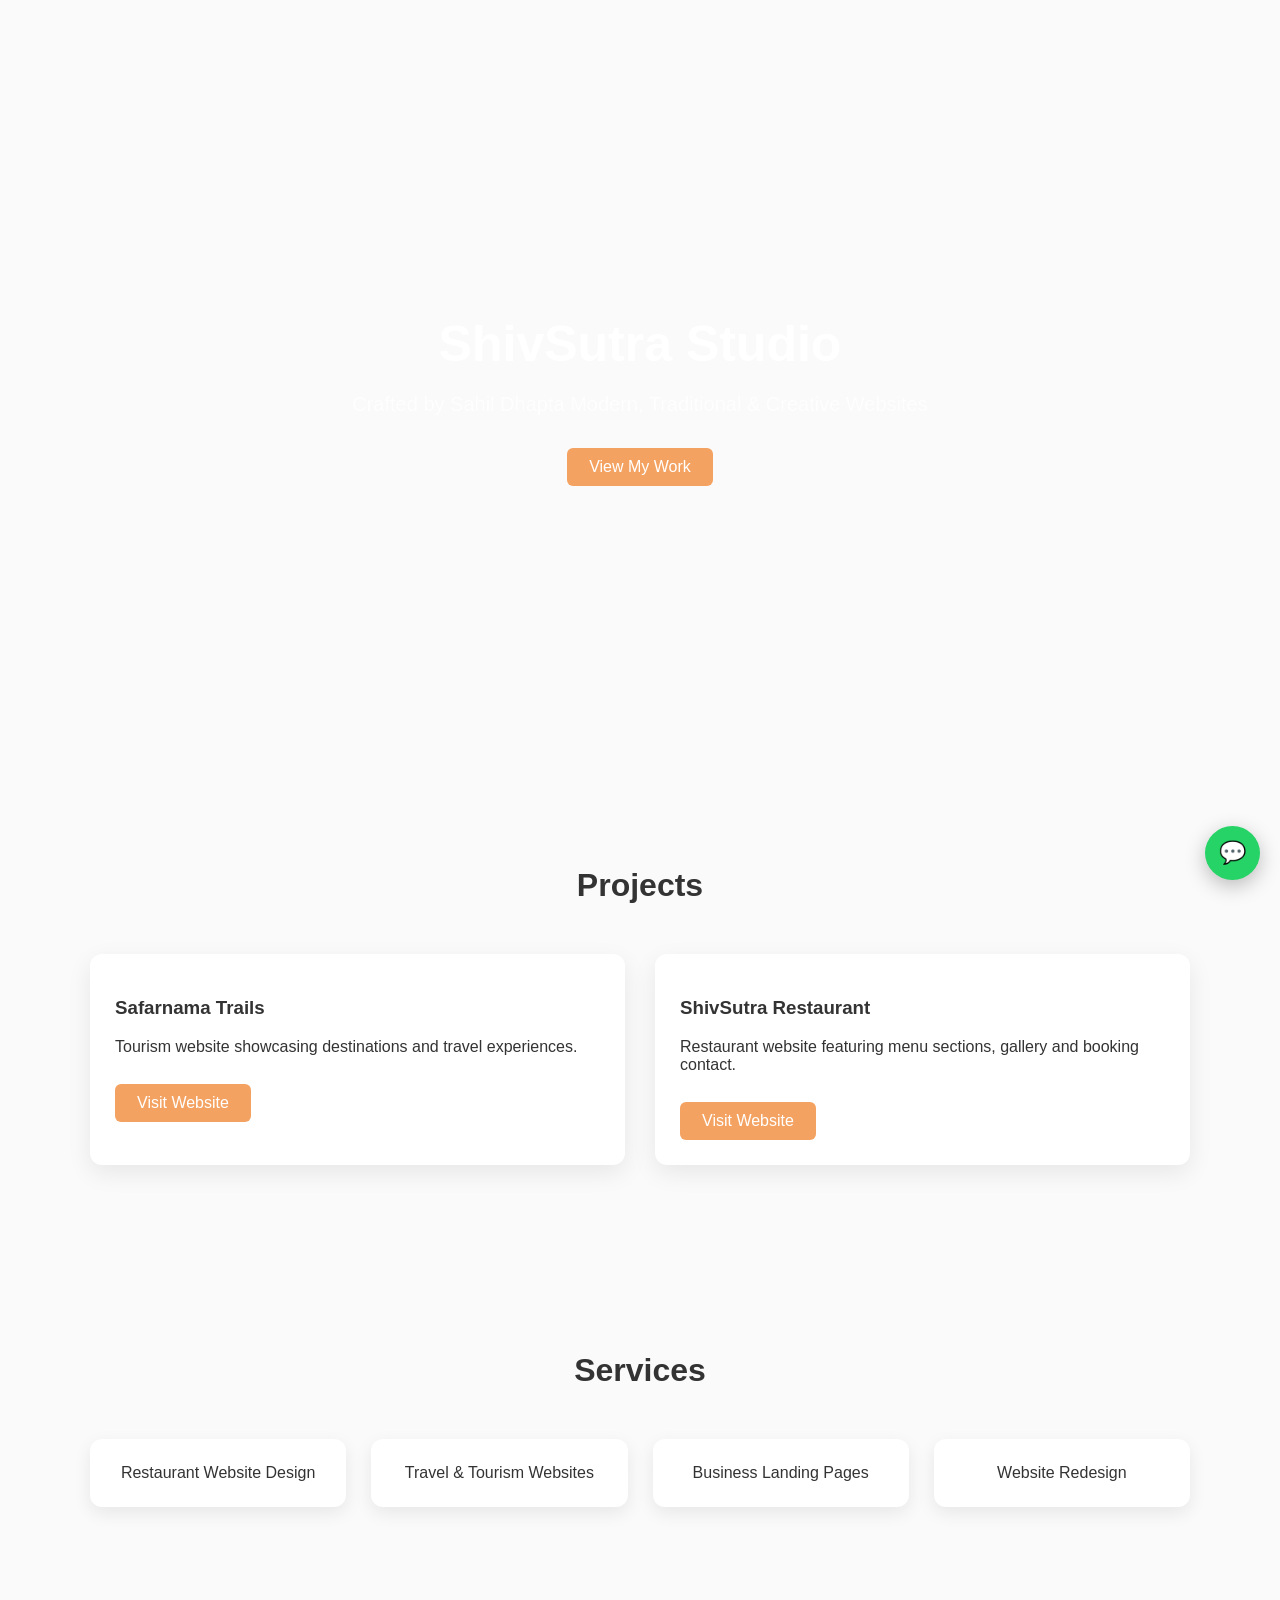
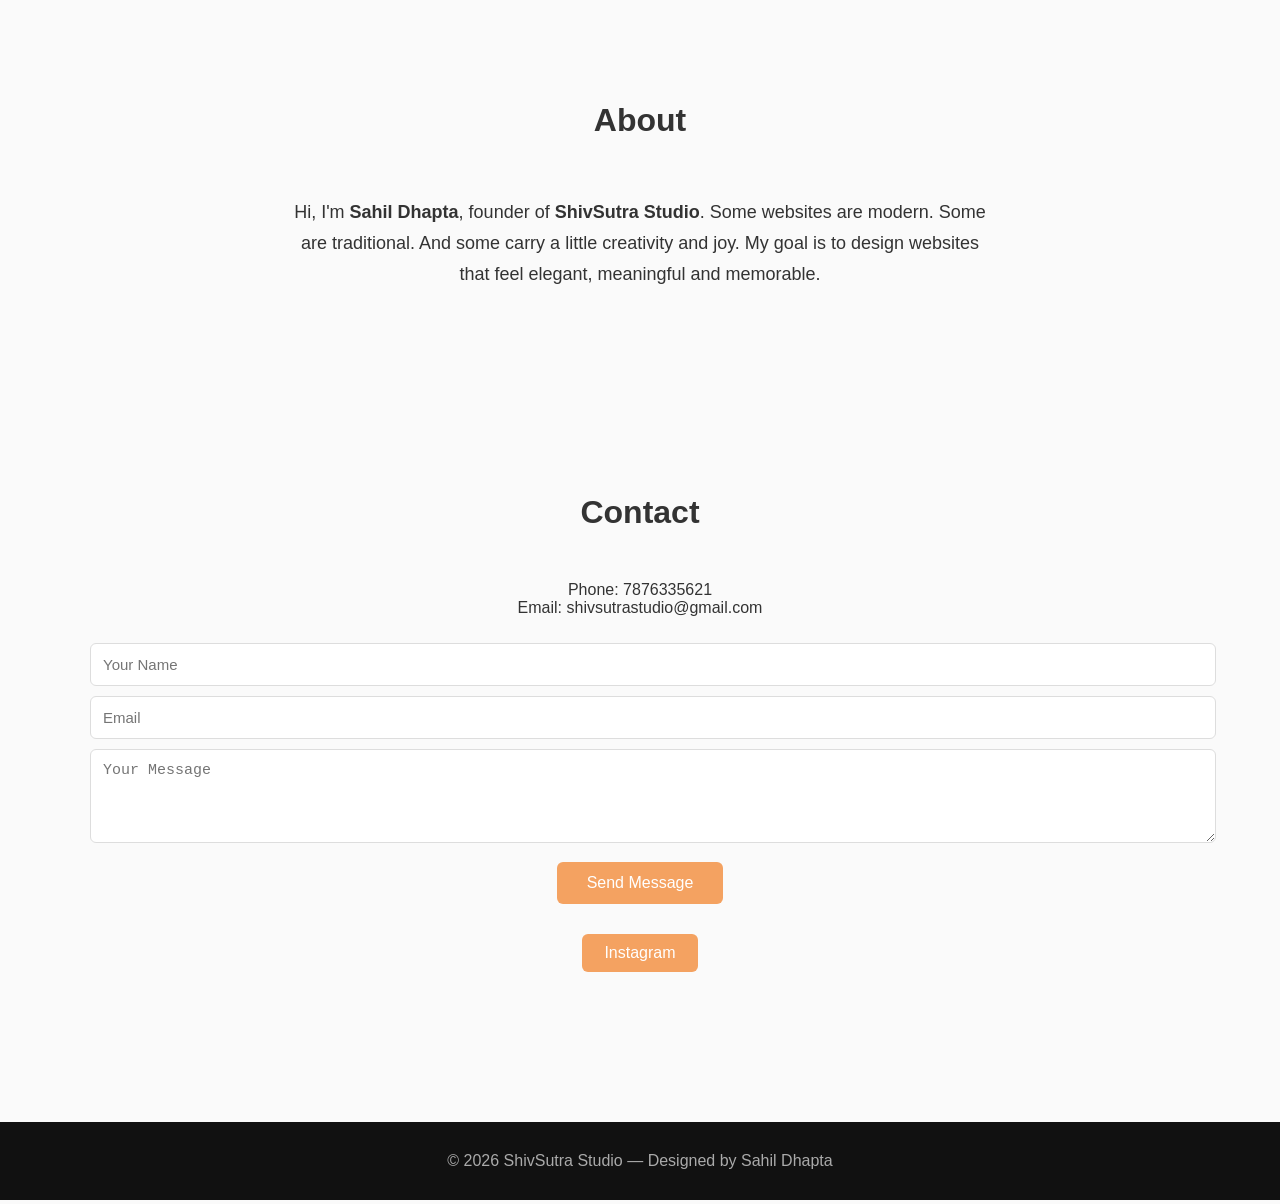
==== index.html @ 2e09a5ca "Add files via upload" ====
<!DOCTYPE html>
<html lang="en">

<head>
<meta charset="UTF-8">
<meta name="viewport" content="width=device-width, initial-scale=1.0">

<title>ShivSutra Studio | Sahil Dhapta</title>

<style>

html{
scroll-behavior:smooth;
}

body{
margin:0;
font-family:'Segoe UI',sans-serif;
background:#fafafa;
color:#333;
}

.hero{
height:80vh;
background:url("https://images.unsplash.com/photo-1492724441997-5dc865305da7?w=1600") center/cover;
display:flex;
align-items:center;
justify-content:center;
text-align:center;
color:white;
padding:20px;
}

.hero h1{
font-size:50px;
margin-bottom:10px;
}

.hero p{
font-size:20px;
opacity:.9;
}

.section{
padding:80px 20px;
max-width:1100px;
margin:auto;
}

h2{
text-align:center;
margin-bottom:50px;
font-size:32px;
}

.projects{
display:grid;
grid-template-columns:repeat(auto-fit,minmax(280px,1fr));
gap:30px;
}

.card{
background:white;
border-radius:12px;
padding:25px;
box-shadow:0 8px 25px rgba(0,0,0,0.08);
transition:transform .3s,box-shadow .3s;
}

.card:hover{
transform:translateY(-6px);
box-shadow:0 14px 35px rgba(0,0,0,0.15);
}

.btn{
display:inline-block;
margin-top:12px;
background:#f4a261;
color:white;
padding:10px 22px;
border-radius:6px;
text-decoration:none;
}

.services{
display:grid;
grid-template-columns:repeat(auto-fit,minmax(220px,1fr));
gap:25px;
text-align:center;
}

.service{
background:white;
padding:25px;
border-radius:12px;
box-shadow:0 6px 18px rgba(0,0,0,0.08);
}

.about{
text-align:center;
max-width:700px;
margin:auto;
font-size:18px;
line-height:1.7;
}

.contact{
text-align:center;
}

input,textarea{
width:100%;
padding:12px;
margin-top:10px;
border:1px solid #ddd;
border-radius:6px;
font-size:15px;
}

button{
margin-top:15px;
background:#f4a261;
color:white;
border:none;
padding:12px 30px;
border-radius:6px;
cursor:pointer;
font-size:16px;
}

footer{
background:#111;
color:#aaa;
text-align:center;
padding:30px;
margin-top:70px;
}

.whatsapp{
position:fixed;
bottom:20px;
right:20px;
background:#25D366;
color:white;
padding:14px;
border-radius:50%;
text-decoration:none;
font-size:22px;
box-shadow:0 6px 20px rgba(0,0,0,0.25);
}

</style>
</head>

<body>

<section class="hero">

<div>

<h1>ShivSutra Studio</h1>

<p>
Crafted by Sahil Dhapta  
Modern, Traditional & Creative Websites
</p>

<a class="btn" href="#projects">View My Work</a>

</div>

</section>


<section class="section" id="projects">

<h2>Projects</h2>

<div class="projects">

<div class="card">

<h3>Safarnama Trails</h3>

<p>Tourism website showcasing destinations and travel experiences.</p>

<a class="btn" href="https://thesafarnamatrails.netlify.app/" target="_blank">
Visit Website
</a>

</div>


<div class="card">

<h3>ShivSutra Restaurant</h3>

<p>Restaurant website featuring menu sections, gallery and booking contact.</p>

<a class="btn" href="https://restraunt3015.vercel.app/index.html" target="_blank">
Visit Website
</a>

</div>

</div>

</section>


<section class="section">

<h2>Services</h2>

<div class="services">

<div class="service">
Restaurant Website Design
</div>

<div class="service">
Travel & Tourism Websites
</div>

<div class="service">
Business Landing Pages
</div>

<div class="service">
Website Redesign
</div>

</div>

</section>


<section class="section about">

<h2>About</h2>

<p>

Hi, I'm <b>Sahil Dhapta</b>, founder of <b>ShivSutra Studio</b>.

Some websites are modern.  
Some are traditional.  
And some carry a little creativity and joy.

My goal is to design websites that feel elegant, meaningful and memorable.

</p>

</section>


<section class="section contact">

<h2>Contact</h2>

<p>

Phone: 7876335621  
<br>
Email: shivsutrastudio@gmail.com

</p>

<form action="thankyou.html">

<input type="text" placeholder="Your Name" required>

<input type="email" placeholder="Email" required>

<textarea rows="4" placeholder="Your Message"></textarea>

<button type="submit">Send Message</button>

</form>

<br>

<a class="btn" href="https://www.instagram.com/shivsutrastudio" target="_blank">
Instagram
</a>

</section>


<a class="whatsapp" href="https://wa.me/917876335621">💬</a>


<footer>

© 2026 ShivSutra Studio — Designed by Sahil Dhapta

</footer>

</body>
</html>
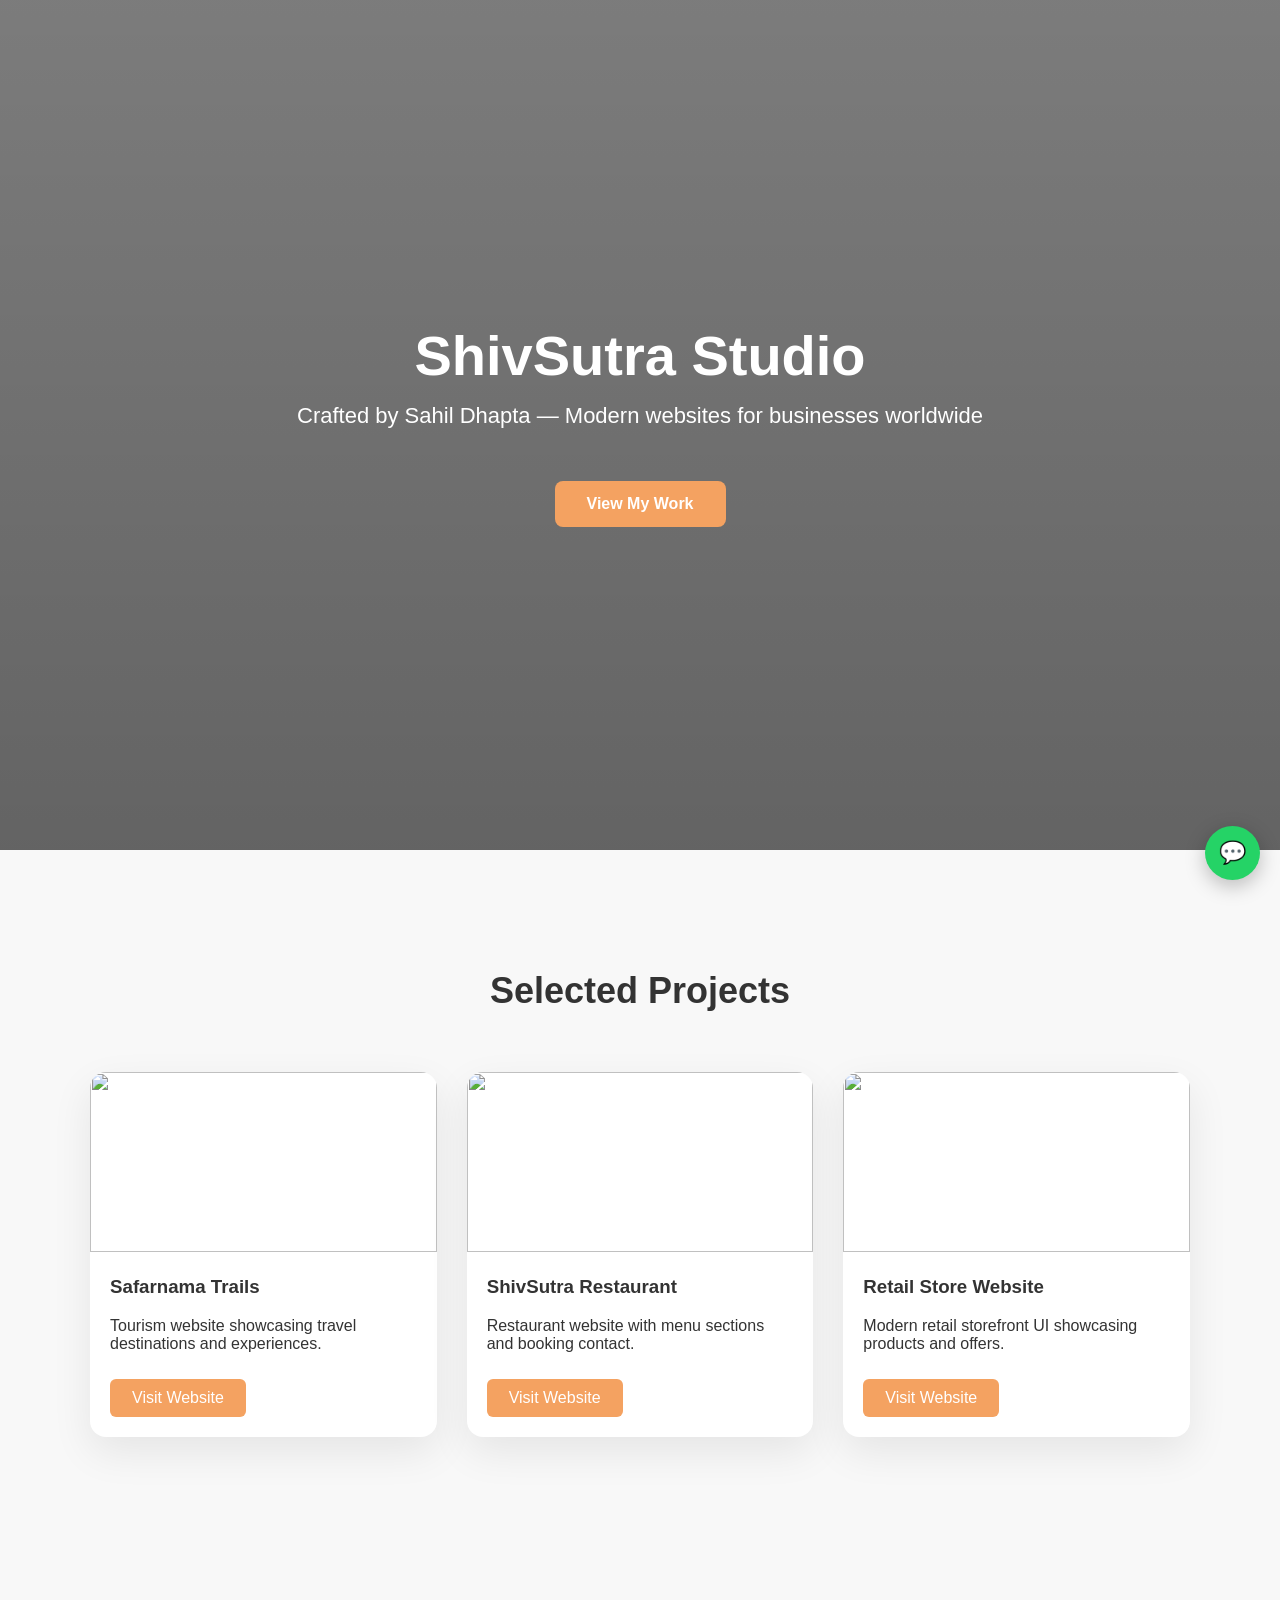
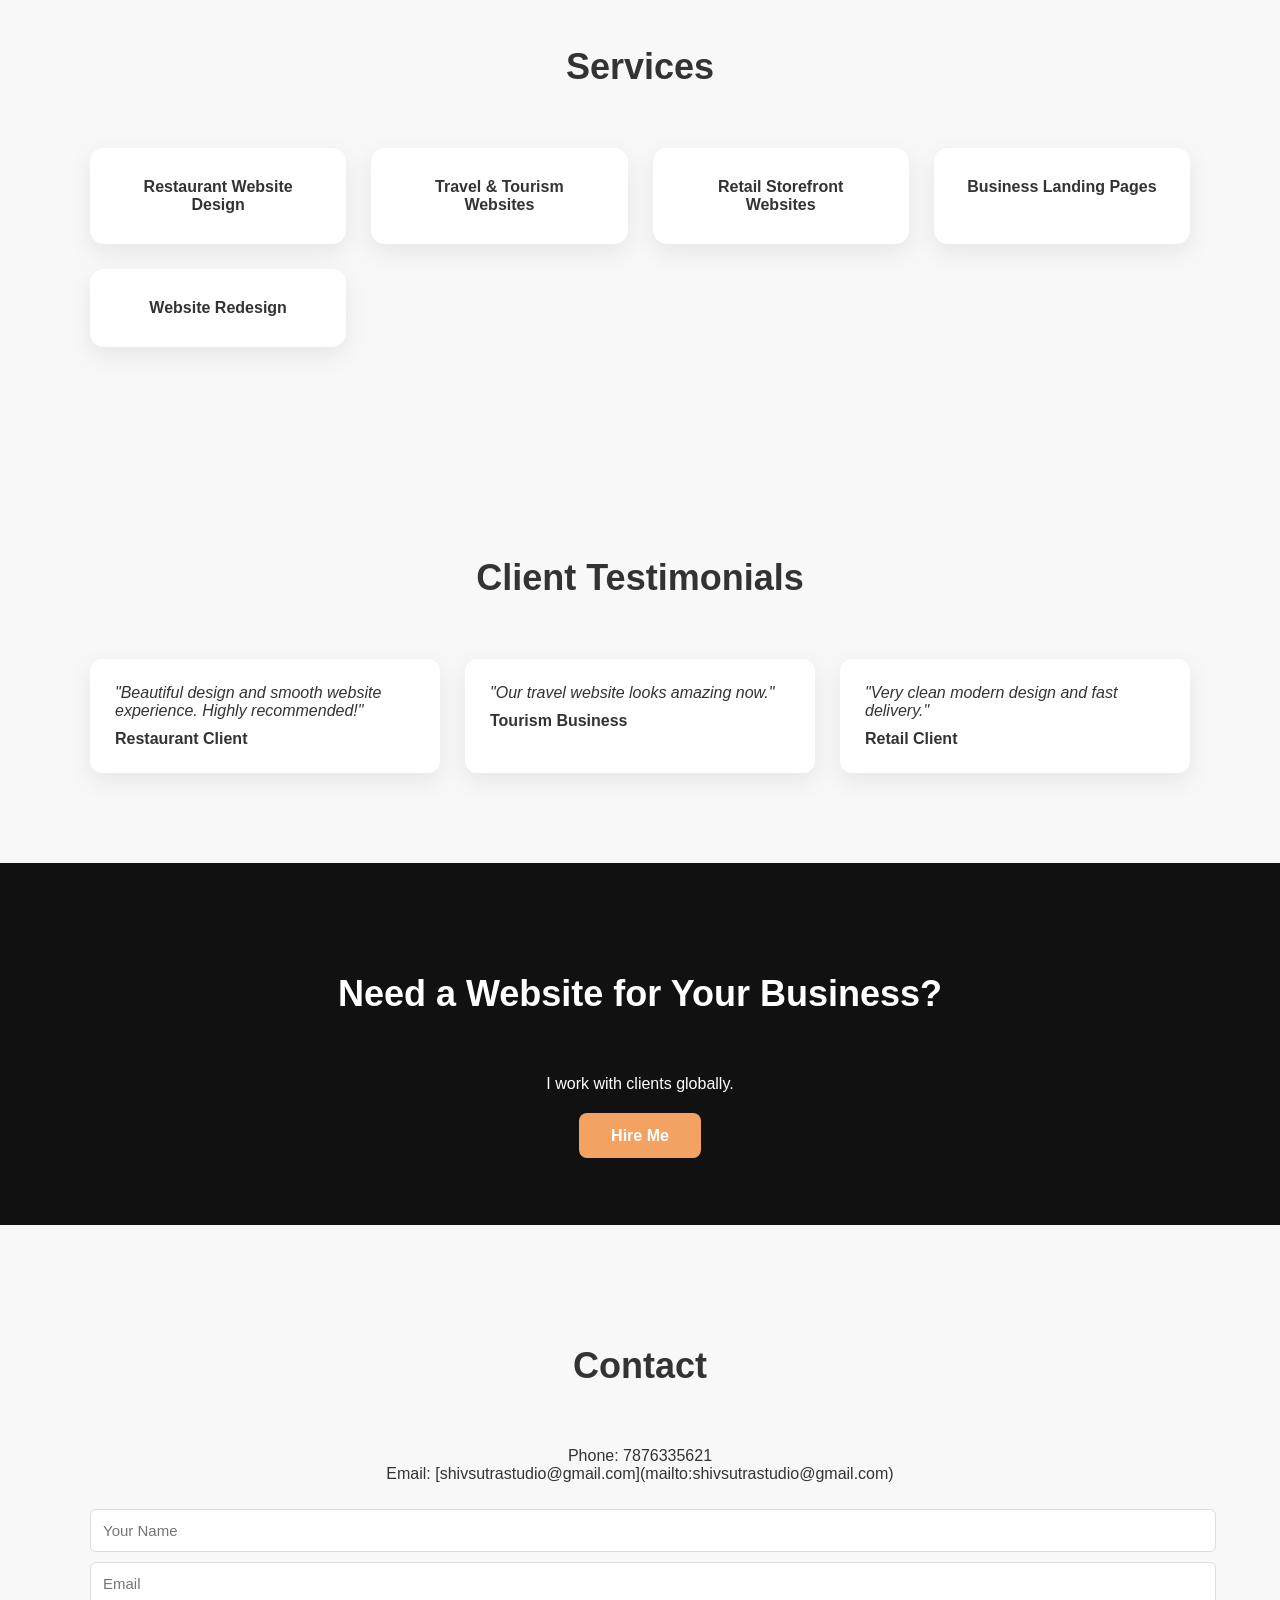
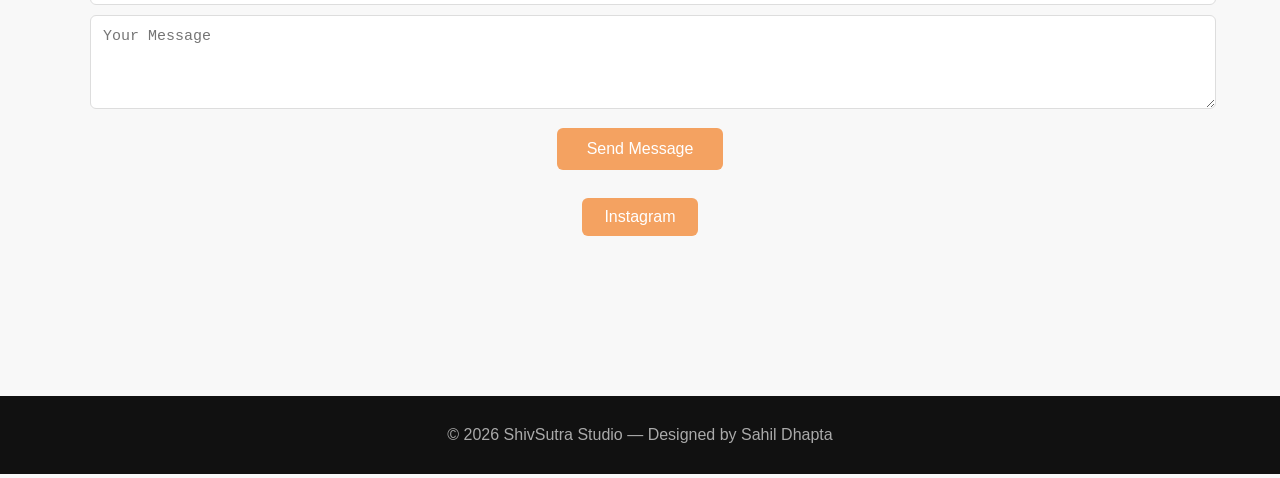
==== commit 36ffa141: "Update index.html" ====
--- a/index.html
+++ b/index.html
@@ -1,4 +1,5 @@
 <!DOCTYPE html>
+
 <html lang="en">
 
 <head>
@@ -15,14 +16,17 @@
 
 body{
 margin:0;
-font-family:'Segoe UI',sans-serif;
-background:#fafafa;
+font-family:-apple-system,BlinkMacSystemFont,"Segoe UI",Roboto,sans-serif;
+background:#f8f8f8;
 color:#333;
 }
 
+/* HERO */
+
 .hero{
-height:80vh;
-background:url("https://images.unsplash.com/photo-1492724441997-5dc865305da7?w=1600") center/cover;
+height:90vh;
+background:linear-gradient(rgba(0,0,0,.5),rgba(0,0,0,.6)),
+url("https://images.unsplash.com/photo-1492724441997-5dc865305da7?w=1600") center/cover;
 display:flex;
 align-items:center;
 justify-content:center;
@@ -32,55 +36,100 @@
 }
 
 .hero h1{
-font-size:50px;
-margin-bottom:10px;
+font-size:56px;
+margin:0;
+opacity:0;
+transform:translateY(30px);
+animation:fadeUp 1s ease forwards;
 }
 
 .hero p{
-font-size:20px;
-opacity:.9;
-}
+font-size:22px;
+margin-top:15px;
+opacity:0;
+animation:fadeUp 1.4s ease forwards;
+}
+
+.hero a{
+margin-top:30px;
+display:inline-block;
+background:#f4a261;
+color:white;
+padding:14px 32px;
+border-radius:8px;
+text-decoration:none;
+font-weight:600;
+opacity:0;
+animation:fadeUp 1.8s ease forwards;
+}
+
+@keyframes fadeUp{
+to{
+opacity:1;
+transform:translateY(0);
+}
+}
+
+/* SECTIONS */
 
 .section{
-padding:80px 20px;
+padding:90px 20px;
 max-width:1100px;
 margin:auto;
 }
 
 h2{
 text-align:center;
-margin-bottom:50px;
-font-size:32px;
-}
+font-size:36px;
+margin-bottom:60px;
+}
+
+/* PROJECTS */
 
 .projects{
 display:grid;
-grid-template-columns:repeat(auto-fit,minmax(280px,1fr));
+grid-template-columns:repeat(auto-fit,minmax(300px,1fr));
 gap:30px;
 }
 
 .card{
 background:white;
-border-radius:12px;
-padding:25px;
-box-shadow:0 8px 25px rgba(0,0,0,0.08);
-transition:transform .3s,box-shadow .3s;
+border-radius:16px;
+overflow:hidden;
+box-shadow:0 15px 40px rgba(0,0,0,.08);
+transition:.3s;
 }
 
 .card:hover{
-transform:translateY(-6px);
-box-shadow:0 14px 35px rgba(0,0,0,0.15);
+transform:translateY(-8px);
+box-shadow:0 20px 50px rgba(0,0,0,.18);
+}
+
+.card img{
+width:100%;
+height:180px;
+object-fit:cover;
+}
+
+.card-content{
+padding:20px;
+}
+
+.card h3{
+margin-top:0;
 }
 
 .btn{
 display:inline-block;
-margin-top:12px;
+margin-top:10px;
 background:#f4a261;
 color:white;
 padding:10px 22px;
 border-radius:6px;
 text-decoration:none;
 }
+
+/* SERVICES */
 
 .services{
 display:grid;
@@ -91,18 +140,53 @@
 
 .service{
 background:white;
+padding:30px;
+border-radius:14px;
+box-shadow:0 8px 25px rgba(0,0,0,.08);
+font-weight:600;
+}
+
+/* TESTIMONIALS */
+
+.testimonials{
+display:grid;
+grid-template-columns:repeat(auto-fit,minmax(260px,1fr));
+gap:25px;
+}
+
+.testimonial{
+background:white;
 padding:25px;
 border-radius:12px;
-box-shadow:0 6px 18px rgba(0,0,0,0.08);
-}
-
-.about{
-text-align:center;
-max-width:700px;
-margin:auto;
-font-size:18px;
-line-height:1.7;
-}
+box-shadow:0 8px 25px rgba(0,0,0,.08);
+font-style:italic;
+}
+
+.testimonial b{
+display:block;
+margin-top:10px;
+font-style:normal;
+}
+
+/* CTA */
+
+.cta{
+background:#111;
+color:white;
+text-align:center;
+padding:80px 20px;
+}
+
+.cta a{
+background:#f4a261;
+padding:14px 32px;
+border-radius:8px;
+color:white;
+text-decoration:none;
+font-weight:bold;
+}
+
+/* CONTACT */
 
 .contact{
 text-align:center;
@@ -128,6 +212,8 @@
 font-size:16px;
 }
 
+/* FOOTER */
+
 footer{
 background:#111;
 color:#aaa;
@@ -135,6 +221,8 @@
 padding:30px;
 margin-top:70px;
 }
+
+/* WHATSAPP */
 
 .whatsapp{
 position:fixed;
@@ -146,14 +234,17 @@
 border-radius:50%;
 text-decoration:none;
 font-size:22px;
-box-shadow:0 6px 20px rgba(0,0,0,0.25);
+box-shadow:0 6px 20px rgba(0,0,0,.25);
 }
 
 </style>
+
 </head>
 
 <body>
 
+<!-- HERO -->
+
 <section class="hero">
 
 <div>
@@ -161,28 +252,33 @@
 <h1>ShivSutra Studio</h1>
 
 <p>
-Crafted by Sahil Dhapta  
-Modern, Traditional & Creative Websites
+Crafted by Sahil Dhapta —  
+Modern websites for businesses worldwide
 </p>
 
-<a class="btn" href="#projects">View My Work</a>
-
-</div>
-
-</section>
-
+<a href="#projects">View My Work</a>
+
+</div>
+
+</section>
+
+<!-- PROJECTS -->
 
 <section class="section" id="projects">
 
-<h2>Projects</h2>
+<h2>Selected Projects</h2>
 
 <div class="projects">
 
 <div class="card">
 
+<img src="https://images.unsplash.com/photo-1469854523086-cc02fe5d8800">
+
+<div class="card-content">
+
 <h3>Safarnama Trails</h3>
 
-<p>Tourism website showcasing destinations and travel experiences.</p>
+<p>Tourism website showcasing travel destinations and experiences.</p>
 
 <a class="btn" href="https://thesafarnamatrails.netlify.app/" target="_blank">
 Visit Website
@@ -190,12 +286,17 @@
 
 </div>
 
+</div>
 
 <div class="card">
 
+<img src="https://images.unsplash.com/photo-1555396273-367ea4eb4db5">
+
+<div class="card-content">
+
 <h3>ShivSutra Restaurant</h3>
 
-<p>Restaurant website featuring menu sections, gallery and booking contact.</p>
+<p>Restaurant website with menu sections and booking contact.</p>
 
 <a class="btn" href="https://restraunt3015.vercel.app/index.html" target="_blank">
 Visit Website
@@ -205,8 +306,29 @@
 
 </div>
 
-</section>
-
+<div class="card">
+
+<img src="https://images.unsplash.com/photo-1607082349566-187342175e2f">
+
+<div class="card-content">
+
+<h3>Retail Store Website</h3>
+
+<p>Modern retail storefront UI showcasing products and offers.</p>
+
+<a class="btn" href="https://retail-orcin.vercel.app/" target="_blank">
+Visit Website
+</a>
+
+</div>
+
+</div>
+
+</div>
+
+</section>
+
+<!-- SERVICES -->
 
 <section class="section">
 
@@ -214,55 +336,76 @@
 
 <div class="services">
 
-<div class="service">
-Restaurant Website Design
-</div>
-
-<div class="service">
-Travel & Tourism Websites
-</div>
-
-<div class="service">
-Business Landing Pages
-</div>
-
-<div class="service">
-Website Redesign
-</div>
-
-</div>
-
-</section>
-
-
-<section class="section about">
-
-<h2>About</h2>
+<div class="service">Restaurant Website Design</div>
+<div class="service">Travel & Tourism Websites</div>
+<div class="service">Retail Storefront Websites</div>
+<div class="service">Business Landing Pages</div>
+<div class="service">Website Redesign</div>
+
+</div>
+
+</section>
+
+<!-- TESTIMONIALS -->
+
+<section class="section">
+
+<h2>Client Testimonials</h2>
+
+<div class="testimonials">
+
+<div class="testimonial">
+
+"Beautiful design and smooth website experience. Highly recommended!"
+
+<b>Restaurant Client</b>
+
+</div>
+
+<div class="testimonial">
+
+"Our travel website looks amazing now."
+
+<b>Tourism Business</b>
+
+</div>
+
+<div class="testimonial">
+
+"Very clean modern design and fast delivery."
+
+<b>Retail Client</b>
+
+</div>
+
+</div>
+
+</section>
+
+<!-- CTA -->
+
+<section class="cta">
+
+<h2>Need a Website for Your Business?</h2>
+
+<p>I work with clients globally.</p>
+
+<br>
+
+<a href="https://wa.me/917876335621">Hire Me</a>
+
+</section>
+
+<!-- CONTACT -->
+
+<section class="section contact">
+
+<h2>Contact</h2>
 
 <p>
 
-Hi, I'm <b>Sahil Dhapta</b>, founder of <b>ShivSutra Studio</b>.
-
-Some websites are modern.  
-Some are traditional.  
-And some carry a little creativity and joy.
-
-My goal is to design websites that feel elegant, meaningful and memorable.
-
-</p>
-
-</section>
-
-
-<section class="section contact">
-
-<h2>Contact</h2>
-
-<p>
-
-Phone: 7876335621  
-<br>
-Email: shivsutrastudio@gmail.com
+Phone: 7876335621 <br>
+Email: [shivsutrastudio@gmail.com](mailto:shivsutrastudio@gmail.com)
 
 </p>
 
@@ -286,10 +429,8 @@
 
 </section>
 
-
 <a class="whatsapp" href="https://wa.me/917876335621">💬</a>
 
-
 <footer>
 
 © 2026 ShivSutra Studio — Designed by Sahil Dhapta
@@ -297,4 +438,4 @@
 </footer>
 
 </body>
-</html>+</html>
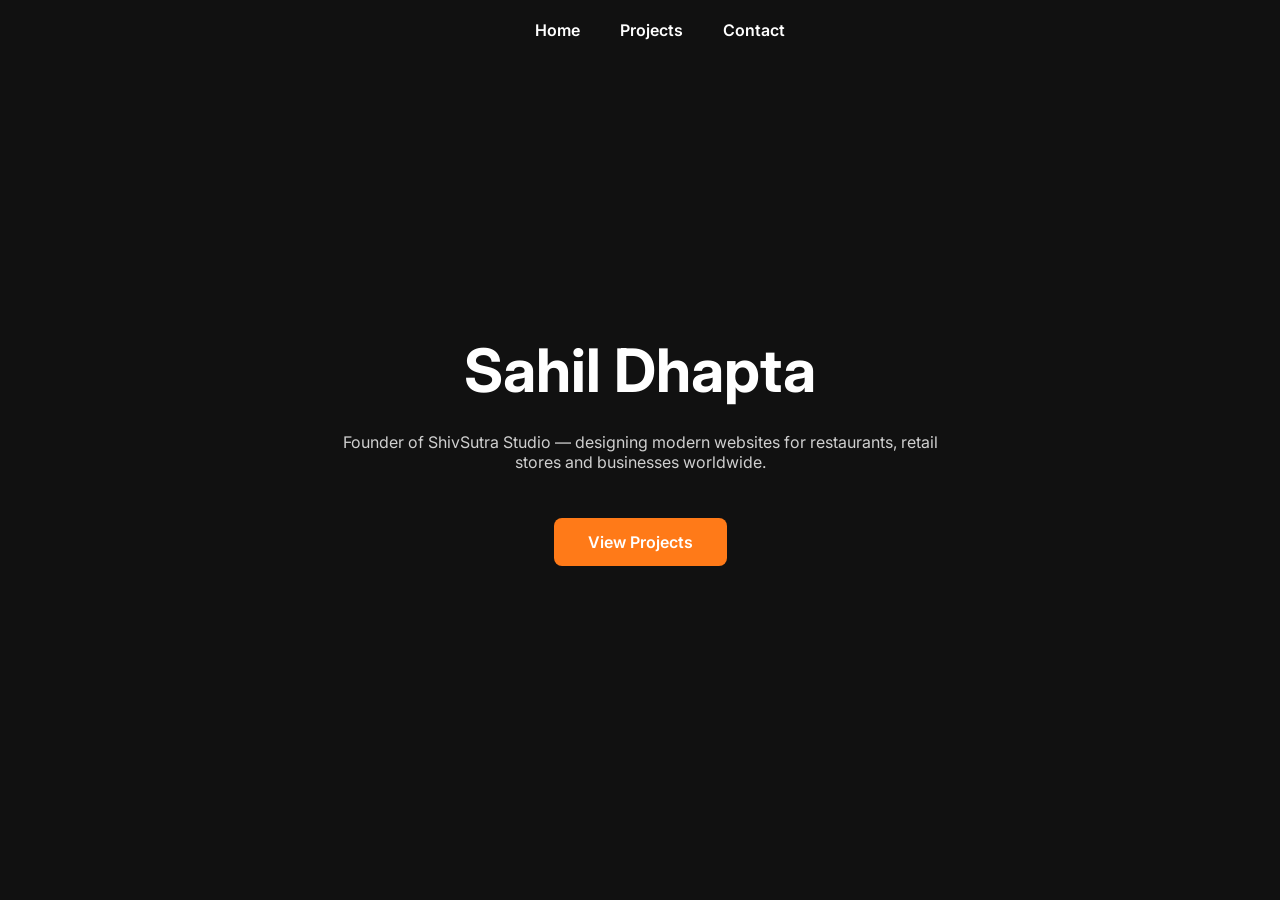
==== commit bc686be2: "Add files via upload" ====
--- a/index.html
+++ b/index.html
@@ -1,240 +1,71 @@
 <!DOCTYPE html>
 
 <html lang="en">
+<head>
 
-<head>
 <meta charset="UTF-8">
 <meta name="viewport" content="width=device-width, initial-scale=1.0">
 
 <title>ShivSutra Studio | Sahil Dhapta</title>
 
+<meta name="description" content="Portfolio of Sahil Dhapta — Founder of ShivSutra Studio">
+
+<link href="https://fonts.googleapis.com/css2?family=Inter:wght@400;600;700&display=swap" rel="stylesheet">
+
 <style>
-
-html{
-scroll-behavior:smooth;
-}
 
 body{
 margin:0;
-font-family:-apple-system,BlinkMacSystemFont,"Segoe UI",Roboto,sans-serif;
-background:#f8f8f8;
-color:#333;
+font-family:'Inter',sans-serif;
+background:#111;
+color:white;
+text-align:center;
 }
 
-/* HERO */
+nav{
+position:fixed;
+top:0;
+width:100%;
+display:flex;
+justify-content:center;
+gap:40px;
+padding:20px;
+background:#111;
+}
+
+nav a{
+color:white;
+text-decoration:none;
+font-weight:600;
+}
 
 .hero{
-height:90vh;
-background:linear-gradient(rgba(0,0,0,.5),rgba(0,0,0,.6)),
-url("https://images.unsplash.com/photo-1492724441997-5dc865305da7?w=1600") center/cover;
+min-height:90vh;
 display:flex;
+flex-direction:column;
+justify-content:center;
 align-items:center;
-justify-content:center;
-text-align:center;
-color:white;
 padding:20px;
 }
 
-.hero h1{
-font-size:56px;
-margin:0;
-opacity:0;
-transform:translateY(30px);
-animation:fadeUp 1s ease forwards;
+h1{
+font-size:60px;
+margin-bottom:10px;
 }
 
-.hero p{
-font-size:22px;
-margin-top:15px;
-opacity:0;
-animation:fadeUp 1.4s ease forwards;
-}
-
-.hero a{
-margin-top:30px;
-display:inline-block;
-background:#f4a261;
-color:white;
-padding:14px 32px;
-border-radius:8px;
-text-decoration:none;
-font-weight:600;
-opacity:0;
-animation:fadeUp 1.8s ease forwards;
-}
-
-@keyframes fadeUp{
-to{
-opacity:1;
-transform:translateY(0);
-}
-}
-
-/* SECTIONS */
-
-.section{
-padding:90px 20px;
-max-width:1100px;
-margin:auto;
-}
-
-h2{
-text-align:center;
-font-size:36px;
-margin-bottom:60px;
-}
-
-/* PROJECTS */
-
-.projects{
-display:grid;
-grid-template-columns:repeat(auto-fit,minmax(300px,1fr));
-gap:30px;
-}
-
-.card{
-background:white;
-border-radius:16px;
-overflow:hidden;
-box-shadow:0 15px 40px rgba(0,0,0,.08);
-transition:.3s;
-}
-
-.card:hover{
-transform:translateY(-8px);
-box-shadow:0 20px 50px rgba(0,0,0,.18);
-}
-
-.card img{
-width:100%;
-height:180px;
-object-fit:cover;
-}
-
-.card-content{
-padding:20px;
-}
-
-.card h3{
-margin-top:0;
+p{
+max-width:600px;
+opacity:.8;
 }
 
 .btn{
-display:inline-block;
-margin-top:10px;
-background:#f4a261;
+margin-top:30px;
+background:#ff7a18;
+padding:14px 34px;
+border-radius:8px;
+text-decoration:none;
 color:white;
-padding:10px 22px;
-border-radius:6px;
-text-decoration:none;
-}
-
-/* SERVICES */
-
-.services{
-display:grid;
-grid-template-columns:repeat(auto-fit,minmax(220px,1fr));
-gap:25px;
-text-align:center;
-}
-
-.service{
-background:white;
-padding:30px;
-border-radius:14px;
-box-shadow:0 8px 25px rgba(0,0,0,.08);
 font-weight:600;
-}
-
-/* TESTIMONIALS */
-
-.testimonials{
-display:grid;
-grid-template-columns:repeat(auto-fit,minmax(260px,1fr));
-gap:25px;
-}
-
-.testimonial{
-background:white;
-padding:25px;
-border-radius:12px;
-box-shadow:0 8px 25px rgba(0,0,0,.08);
-font-style:italic;
-}
-
-.testimonial b{
-display:block;
-margin-top:10px;
-font-style:normal;
-}
-
-/* CTA */
-
-.cta{
-background:#111;
-color:white;
-text-align:center;
-padding:80px 20px;
-}
-
-.cta a{
-background:#f4a261;
-padding:14px 32px;
-border-radius:8px;
-color:white;
-text-decoration:none;
-font-weight:bold;
-}
-
-/* CONTACT */
-
-.contact{
-text-align:center;
-}
-
-input,textarea{
-width:100%;
-padding:12px;
-margin-top:10px;
-border:1px solid #ddd;
-border-radius:6px;
-font-size:15px;
-}
-
-button{
-margin-top:15px;
-background:#f4a261;
-color:white;
-border:none;
-padding:12px 30px;
-border-radius:6px;
-cursor:pointer;
-font-size:16px;
-}
-
-/* FOOTER */
-
-footer{
-background:#111;
-color:#aaa;
-text-align:center;
-padding:30px;
-margin-top:70px;
-}
-
-/* WHATSAPP */
-
-.whatsapp{
-position:fixed;
-bottom:20px;
-right:20px;
-background:#25D366;
-color:white;
-padding:14px;
-border-radius:50%;
-text-decoration:none;
-font-size:22px;
-box-shadow:0 6px 20px rgba(0,0,0,.25);
 }
 
 </style>
@@ -243,199 +74,26 @@
 
 <body>
 
-<!-- HERO -->
+<nav>
+
+<a href="index.html">Home</a> <a href="projects.html">Projects</a> <a href="contact.html">Contact</a>
+
+</nav>
 
 <section class="hero">
 
-<div>
-
-<h1>ShivSutra Studio</h1>
+<h1>Sahil Dhapta</h1>
 
 <p>
-Crafted by Sahil Dhapta —  
-Modern websites for businesses worldwide
+
+Founder of ShivSutra Studio — designing modern websites for restaurants,
+retail stores and businesses worldwide.
+
 </p>
 
-<a href="#projects">View My Work</a>
-
-</div>
+<a class="btn" href="projects.html">View Projects</a>
 
 </section>
 
-<!-- PROJECTS -->
-
-<section class="section" id="projects">
-
-<h2>Selected Projects</h2>
-
-<div class="projects">
-
-<div class="card">
-
-<img src="https://images.unsplash.com/photo-1469854523086-cc02fe5d8800">
-
-<div class="card-content">
-
-<h3>Safarnama Trails</h3>
-
-<p>Tourism website showcasing travel destinations and experiences.</p>
-
-<a class="btn" href="https://thesafarnamatrails.netlify.app/" target="_blank">
-Visit Website
-</a>
-
-</div>
-
-</div>
-
-<div class="card">
-
-<img src="https://images.unsplash.com/photo-1555396273-367ea4eb4db5">
-
-<div class="card-content">
-
-<h3>ShivSutra Restaurant</h3>
-
-<p>Restaurant website with menu sections and booking contact.</p>
-
-<a class="btn" href="https://restraunt3015.vercel.app/index.html" target="_blank">
-Visit Website
-</a>
-
-</div>
-
-</div>
-
-<div class="card">
-
-<img src="https://images.unsplash.com/photo-1607082349566-187342175e2f">
-
-<div class="card-content">
-
-<h3>Retail Store Website</h3>
-
-<p>Modern retail storefront UI showcasing products and offers.</p>
-
-<a class="btn" href="https://retail-orcin.vercel.app/" target="_blank">
-Visit Website
-</a>
-
-</div>
-
-</div>
-
-</div>
-
-</section>
-
-<!-- SERVICES -->
-
-<section class="section">
-
-<h2>Services</h2>
-
-<div class="services">
-
-<div class="service">Restaurant Website Design</div>
-<div class="service">Travel & Tourism Websites</div>
-<div class="service">Retail Storefront Websites</div>
-<div class="service">Business Landing Pages</div>
-<div class="service">Website Redesign</div>
-
-</div>
-
-</section>
-
-<!-- TESTIMONIALS -->
-
-<section class="section">
-
-<h2>Client Testimonials</h2>
-
-<div class="testimonials">
-
-<div class="testimonial">
-
-"Beautiful design and smooth website experience. Highly recommended!"
-
-<b>Restaurant Client</b>
-
-</div>
-
-<div class="testimonial">
-
-"Our travel website looks amazing now."
-
-<b>Tourism Business</b>
-
-</div>
-
-<div class="testimonial">
-
-"Very clean modern design and fast delivery."
-
-<b>Retail Client</b>
-
-</div>
-
-</div>
-
-</section>
-
-<!-- CTA -->
-
-<section class="cta">
-
-<h2>Need a Website for Your Business?</h2>
-
-<p>I work with clients globally.</p>
-
-<br>
-
-<a href="https://wa.me/917876335621">Hire Me</a>
-
-</section>
-
-<!-- CONTACT -->
-
-<section class="section contact">
-
-<h2>Contact</h2>
-
-<p>
-
-Phone: 7876335621 <br>
-Email: [shivsutrastudio@gmail.com](mailto:shivsutrastudio@gmail.com)
-
-</p>
-
-<form action="thankyou.html">
-
-<input type="text" placeholder="Your Name" required>
-
-<input type="email" placeholder="Email" required>
-
-<textarea rows="4" placeholder="Your Message"></textarea>
-
-<button type="submit">Send Message</button>
-
-</form>
-
-<br>
-
-<a class="btn" href="https://www.instagram.com/shivsutrastudio" target="_blank">
-Instagram
-</a>
-
-</section>
-
-<a class="whatsapp" href="https://wa.me/917876335621">💬</a>
-
-<footer>
-
-© 2026 ShivSutra Studio — Designed by Sahil Dhapta
-
-</footer>
-
 </body>
 </html>
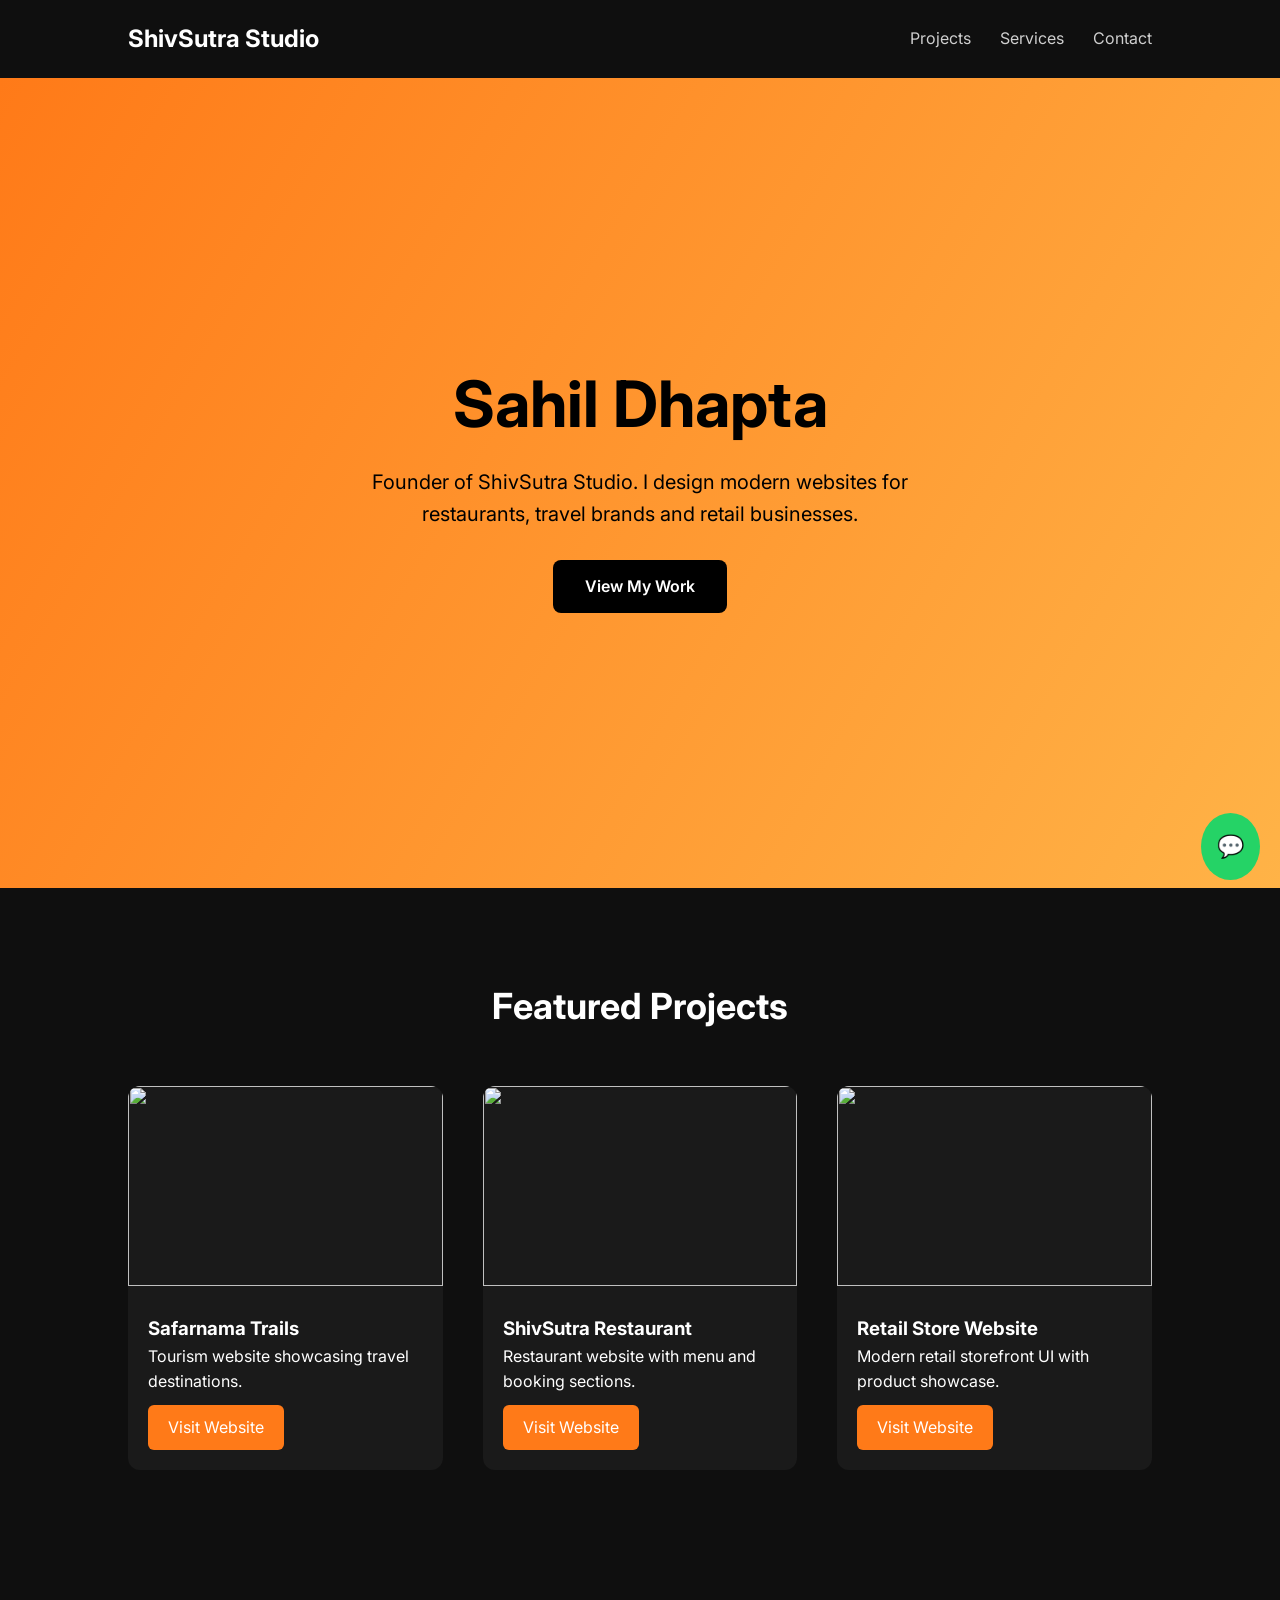
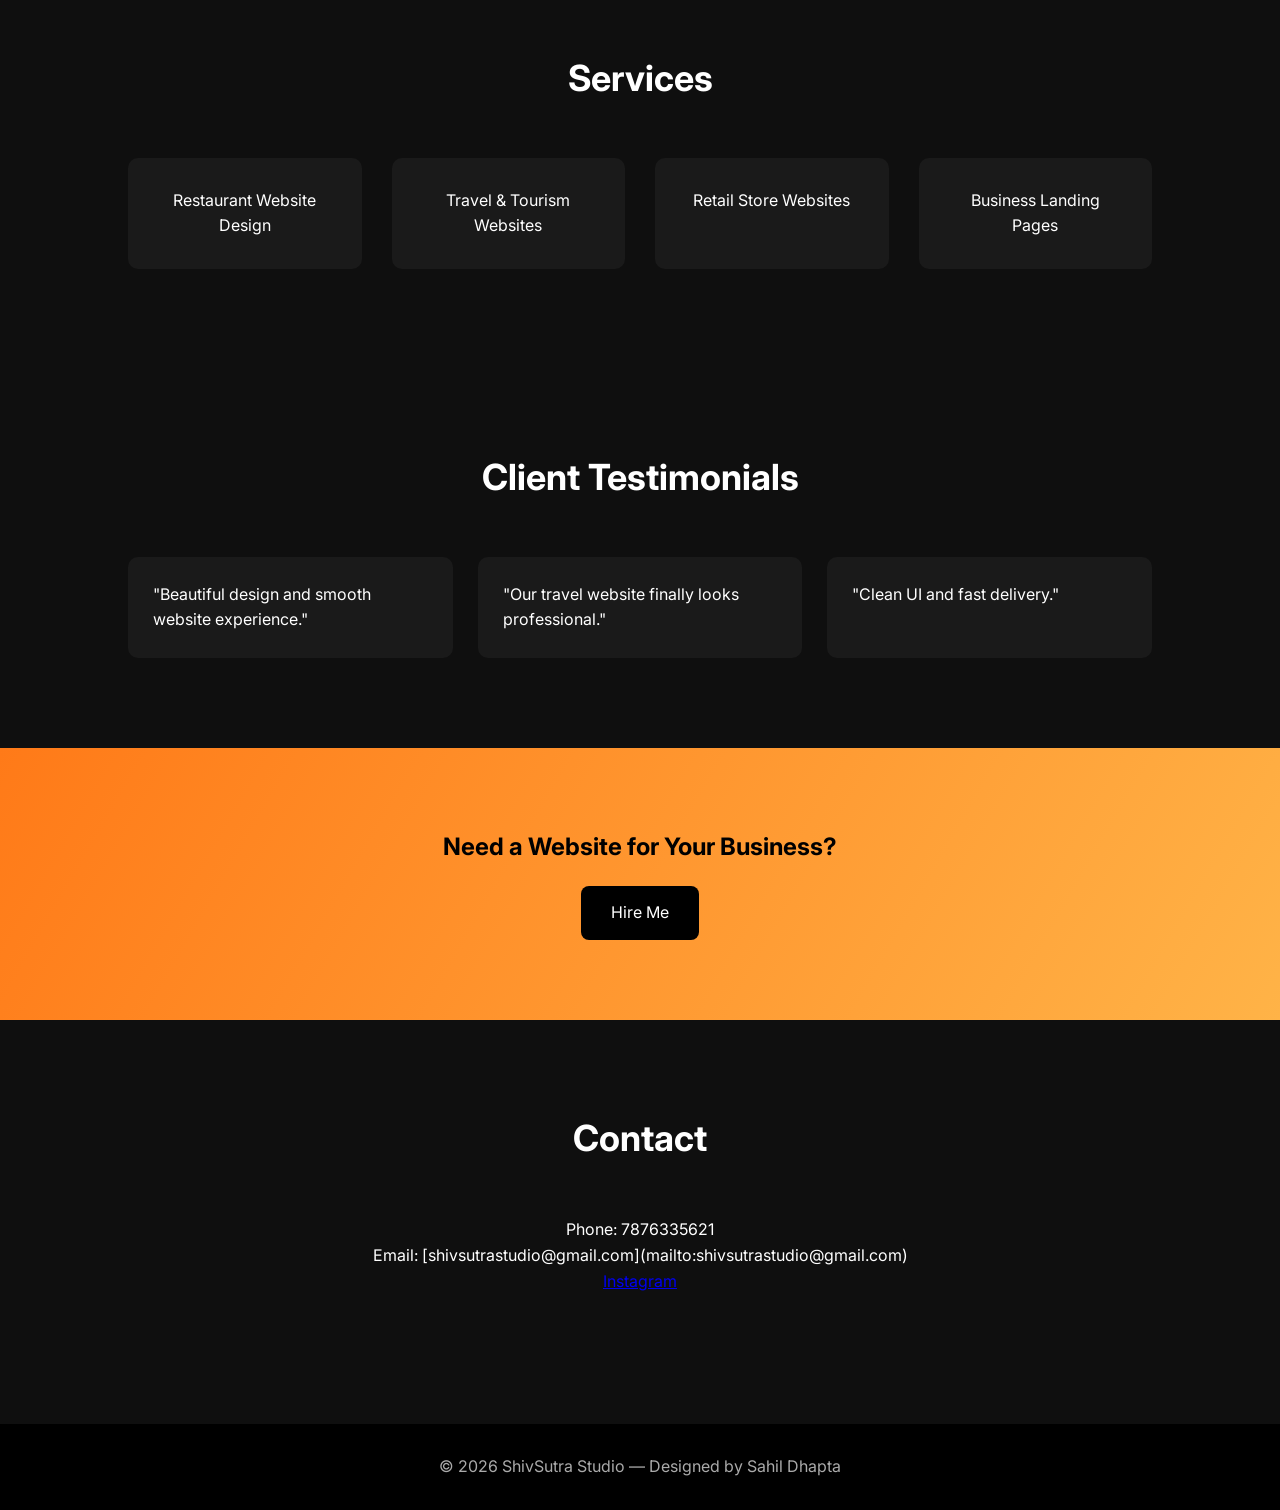
==== commit 86bf2738: "Update index.html" ====
--- a/index.html
+++ b/index.html
@@ -8,36 +8,52 @@
 
 <title>ShivSutra Studio | Sahil Dhapta</title>
 
-<meta name="description" content="Portfolio of Sahil Dhapta — Founder of ShivSutra Studio">
-
-<link href="https://fonts.googleapis.com/css2?family=Inter:wght@400;600;700&display=swap" rel="stylesheet">
+<link href="https://fonts.googleapis.com/css2?family=Inter:wght@300;400;600;700&display=swap" rel="stylesheet">
 
 <style>
 
+*{
+box-sizing:border-box;
+margin:0;
+padding:0;
+}
+
 body{
-margin:0;
 font-family:'Inter',sans-serif;
-background:#111;
-color:white;
-text-align:center;
-}
+background:#0f0f0f;
+color:white;
+line-height:1.6;
+}
+
+/* NAVBAR */
 
 nav{
-position:fixed;
+display:flex;
+justify-content:space-between;
+align-items:center;
+padding:20px 10%;
+position:sticky;
 top:0;
-width:100%;
-display:flex;
-justify-content:center;
-gap:40px;
-padding:20px;
-background:#111;
+background:#0f0f0f;
+z-index:10;
+}
+
+nav h2{
+font-weight:700;
 }
 
 nav a{
 color:white;
-text-decoration:none;
-font-weight:600;
-}
+margin-left:25px;
+text-decoration:none;
+opacity:.8;
+}
+
+nav a:hover{
+opacity:1;
+}
+
+/* HERO */
 
 .hero{
 min-height:90vh;
@@ -45,27 +61,157 @@
 flex-direction:column;
 justify-content:center;
 align-items:center;
+text-align:center;
+padding:40px;
+background:linear-gradient(120deg,#ff7a18,#ffb347);
+color:black;
+}
+
+.hero h1{
+font-size:64px;
+margin-bottom:10px;
+}
+
+.hero p{
+max-width:600px;
+font-size:20px;
+}
+
+.hero a{
+margin-top:30px;
+background:black;
+color:white;
+padding:14px 32px;
+border-radius:8px;
+text-decoration:none;
+font-weight:600;
+}
+
+/* SECTION */
+
+.section{
+padding:90px 10%;
+}
+
+.section h2{
+text-align:center;
+font-size:36px;
+margin-bottom:50px;
+}
+
+/* PROJECTS */
+
+.projects{
+display:grid;
+grid-template-columns:repeat(auto-fit,minmax(300px,1fr));
+gap:40px;
+}
+
+.card{
+background:#1a1a1a;
+border-radius:12px;
+overflow:hidden;
+transition:.3s;
+}
+
+.card:hover{
+transform:translateY(-8px);
+}
+
+.card img{
+width:100%;
+height:200px;
+object-fit:cover;
+}
+
+.card-content{
 padding:20px;
 }
 
-h1{
-font-size:60px;
-margin-bottom:10px;
-}
-
-p{
-max-width:600px;
-opacity:.8;
-}
-
-.btn{
-margin-top:30px;
+.card a{
+display:inline-block;
+margin-top:10px;
 background:#ff7a18;
-padding:14px 34px;
+color:white;
+padding:10px 20px;
+border-radius:6px;
+text-decoration:none;
+}
+
+/* SERVICES */
+
+.services{
+display:grid;
+grid-template-columns:repeat(auto-fit,minmax(220px,1fr));
+gap:30px;
+text-align:center;
+}
+
+.service{
+background:#1a1a1a;
+padding:30px;
+border-radius:10px;
+}
+
+/* TESTIMONIALS */
+
+.testimonials{
+display:grid;
+grid-template-columns:repeat(auto-fit,minmax(250px,1fr));
+gap:25px;
+}
+
+.testimonial{
+background:#1a1a1a;
+padding:25px;
+border-radius:10px;
+}
+
+/* CTA */
+
+.cta{
+background:linear-gradient(120deg,#ff7a18,#ffb347);
+color:black;
+text-align:center;
+padding:80px 20px;
+}
+
+.cta a{
+display:inline-block;
+margin-top:20px;
+background:black;
+color:white;
+padding:14px 30px;
 border-radius:8px;
 text-decoration:none;
-color:white;
-font-weight:600;
+}
+
+/* CONTACT */
+
+.contact{
+text-align:center;
+}
+
+.whatsapp{
+position:fixed;
+bottom:20px;
+right:20px;
+background:#25D366;
+color:white;
+padding:16px;
+border-radius:50%;
+font-size:22px;
+text-decoration:none;
+}
+
+/* FOOTER */
+
+footer{
+background:#000;
+color:#aaa;
+text-align:center;
+padding:30px;
+margin-top:40px;
 }
 
 </style>
@@ -74,26 +220,172 @@
 
 <body>
 
+<!-- NAVBAR -->
+
 <nav>
 
-<a href="index.html">Home</a> <a href="projects.html">Projects</a> <a href="contact.html">Contact</a>
+<h2>ShivSutra Studio</h2>
+
+<div>
+
+<a href="#projects">Projects</a> <a href="#services">Services</a> <a href="#contact">Contact</a>
+
+</div>
 
 </nav>
 
+<!-- HERO -->
+
 <section class="hero">
 
 <h1>Sahil Dhapta</h1>
 
 <p>
 
-Founder of ShivSutra Studio — designing modern websites for restaurants,
-retail stores and businesses worldwide.
+Founder of ShivSutra Studio.
+I design modern websites for restaurants, travel brands and retail businesses.
 
 </p>
 
-<a class="btn" href="projects.html">View Projects</a>
-
-</section>
+<a href="#projects">View My Work</a>
+
+</section>
+
+<!-- PROJECTS -->
+
+<section class="section" id="projects">
+
+<h2>Featured Projects</h2>
+
+<div class="projects">
+
+<div class="card">
+
+<img src="https://image.thum.io/get/width/900/https://thesafarnamatrails.netlify.app">
+
+<div class="card-content">
+
+<h3>Safarnama Trails</h3>
+
+<p>Tourism website showcasing travel destinations.</p>
+
+<a href="https://thesafarnamatrails.netlify.app">Visit Website</a>
+
+</div>
+
+</div>
+
+<div class="card">
+
+<img src="https://image.thum.io/get/width/900/https://restraunt3015.vercel.app">
+
+<div class="card-content">
+
+<h3>ShivSutra Restaurant</h3>
+
+<p>Restaurant website with menu and booking sections.</p>
+
+<a href="https://restraunt3015.vercel.app/index.html">Visit Website</a>
+
+</div>
+
+</div>
+
+<div class="card">
+
+<img src="https://image.thum.io/get/width/900/https://retail-orcin.vercel.app">
+
+<div class="card-content">
+
+<h3>Retail Store Website</h3>
+
+<p>Modern retail storefront UI with product showcase.</p>
+
+<a href="https://retail-orcin.vercel.app">Visit Website</a>
+
+</div>
+
+</div>
+
+</div>
+
+</section>
+
+<!-- SERVICES -->
+
+<section class="section" id="services">
+
+<h2>Services</h2>
+
+<div class="services">
+
+<div class="service">Restaurant Website Design</div>
+<div class="service">Travel & Tourism Websites</div>
+<div class="service">Retail Store Websites</div>
+<div class="service">Business Landing Pages</div>
+
+</div>
+
+</section>
+
+<!-- TESTIMONIALS -->
+
+<section class="section">
+
+<h2>Client Testimonials</h2>
+
+<div class="testimonials">
+
+<div class="testimonial">
+"Beautiful design and smooth website experience."
+</div>
+
+<div class="testimonial">
+"Our travel website finally looks professional."
+</div>
+
+<div class="testimonial">
+"Clean UI and fast delivery."
+</div>
+
+</div>
+
+</section>
+
+<!-- CTA -->
+
+<section class="cta">
+
+<h2>Need a Website for Your Business?</h2>
+
+<a href="https://wa.me/917876335621">Hire Me</a>
+
+</section>
+
+<!-- CONTACT -->
+
+<section class="section contact" id="contact">
+
+<h2>Contact</h2>
+
+<p>
+
+Phone: 7876335621 <br>
+Email: [shivsutrastudio@gmail.com](mailto:shivsutrastudio@gmail.com)
+
+</p>
+
+<a href="https://www.instagram.com/shivsutrastudio">Instagram</a>
+
+</section>
+
+<a class="whatsapp" href="https://wa.me/917876335621">💬</a>
+
+<footer>
+
+© 2026 ShivSutra Studio — Designed by Sahil Dhapta
+
+</footer>
 
 </body>
 </html>
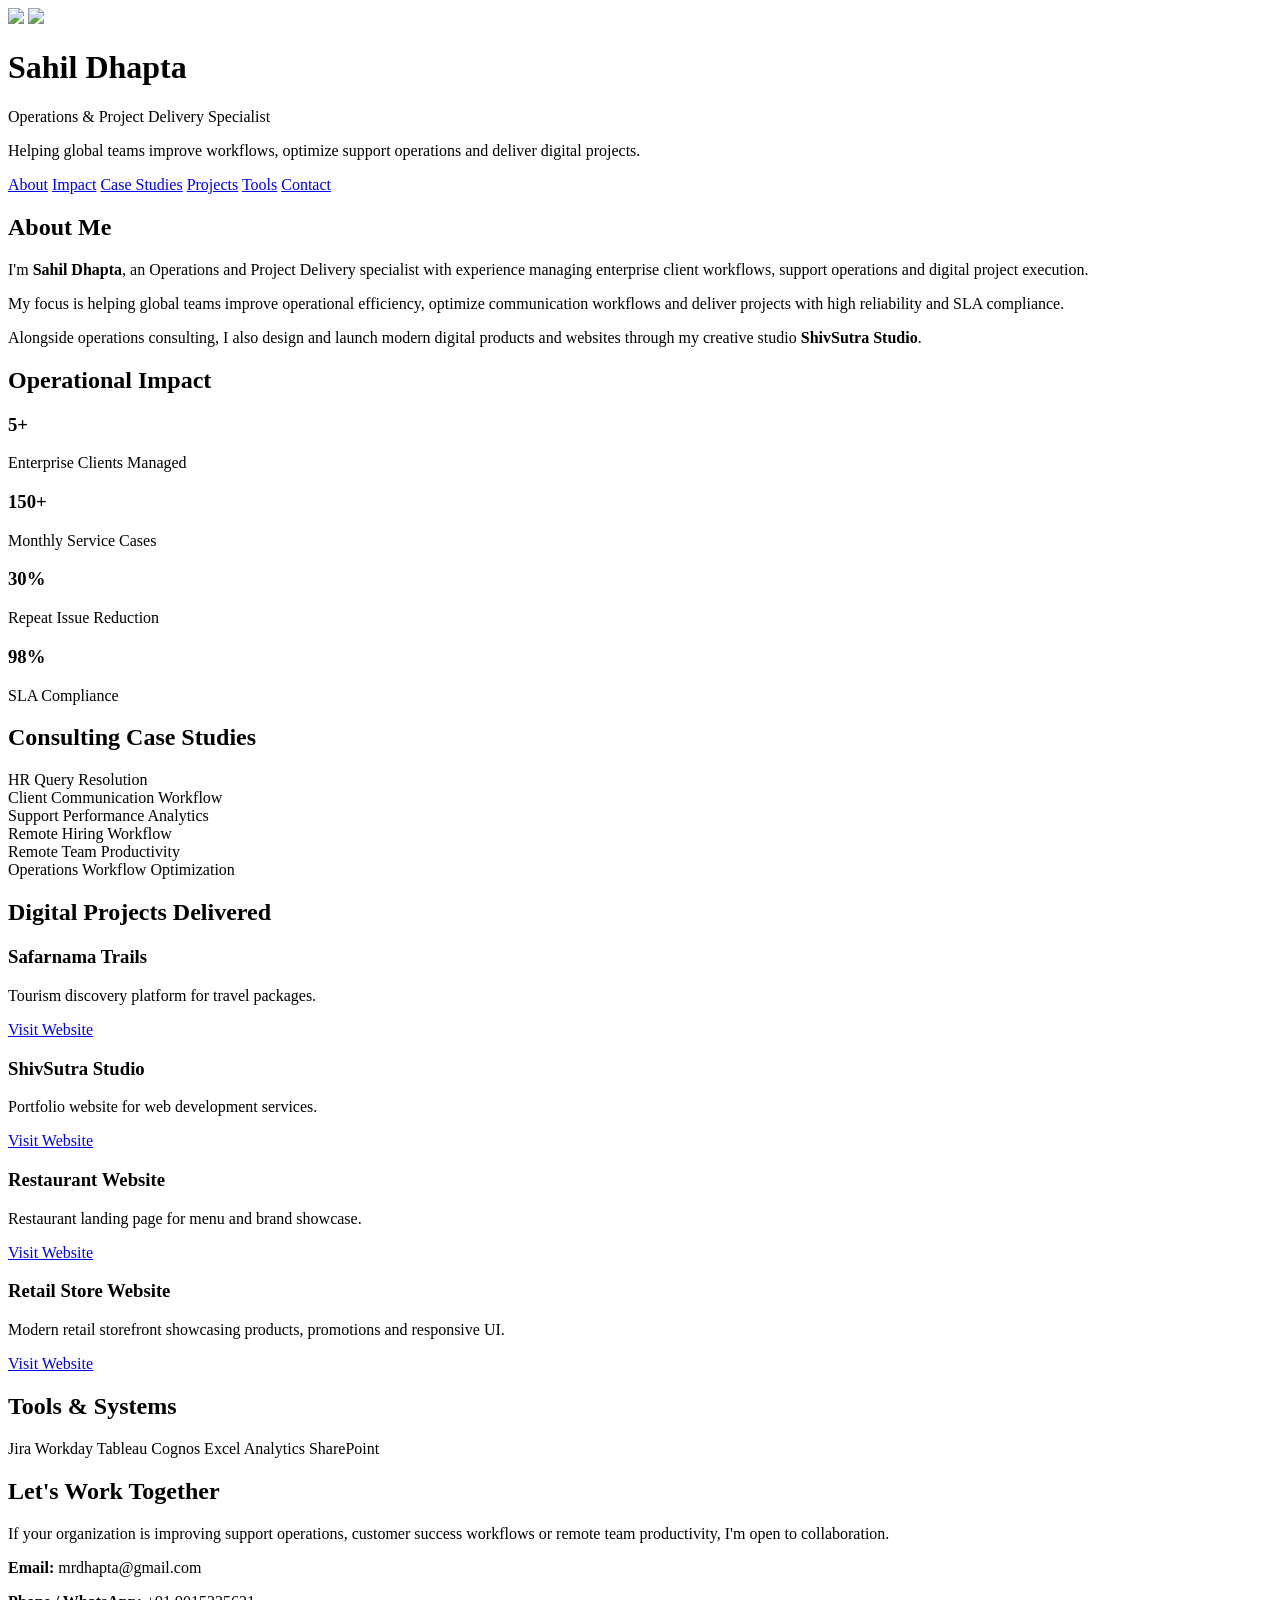
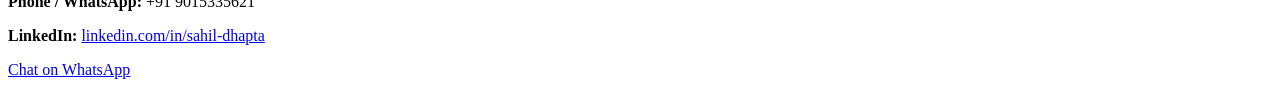
==== commit d97d6fb5: "Update index.html" ====
--- a/index.html
+++ b/index.html
@@ -1,391 +1,293 @@
 <!DOCTYPE html>
 
 <html lang="en">
+
 <head>
 
 <meta charset="UTF-8">
 <meta name="viewport" content="width=device-width, initial-scale=1.0">
 
-<title>ShivSutra Studio | Sahil Dhapta</title>
+<title>Sahil Dhapta | Operations & Project Delivery Portfolio</title>
+
+<link rel="stylesheet" href="style.css">
 
 <link href="https://fonts.googleapis.com/css2?family=Inter:wght@300;400;600;700&display=swap" rel="stylesheet">
 
-<style>
-
-*{
-box-sizing:border-box;
-margin:0;
-padding:0;
-}
-
-body{
-font-family:'Inter',sans-serif;
-background:#0f0f0f;
-color:white;
-line-height:1.6;
-}
-
-/* NAVBAR */
-
-nav{
-display:flex;
-justify-content:space-between;
-align-items:center;
-padding:20px 10%;
-position:sticky;
-top:0;
-background:#0f0f0f;
-z-index:10;
-}
-
-nav h2{
-font-weight:700;
-}
-
-nav a{
-color:white;
-margin-left:25px;
-text-decoration:none;
-opacity:.8;
-}
-
-nav a:hover{
-opacity:1;
-}
-
-/* HERO */
-
-.hero{
-min-height:90vh;
-display:flex;
-flex-direction:column;
-justify-content:center;
-align-items:center;
-text-align:center;
-padding:40px;
-background:linear-gradient(120deg,#ff7a18,#ffb347);
-color:black;
-}
-
-.hero h1{
-font-size:64px;
-margin-bottom:10px;
-}
-
-.hero p{
-max-width:600px;
-font-size:20px;
-}
-
-.hero a{
-margin-top:30px;
-background:black;
-color:white;
-padding:14px 32px;
-border-radius:8px;
-text-decoration:none;
-font-weight:600;
-}
-
-/* SECTION */
-
-.section{
-padding:90px 10%;
-}
-
-.section h2{
-text-align:center;
-font-size:36px;
-margin-bottom:50px;
-}
-
-/* PROJECTS */
-
-.projects{
-display:grid;
-grid-template-columns:repeat(auto-fit,minmax(300px,1fr));
-gap:40px;
-}
-
-.card{
-background:#1a1a1a;
-border-radius:12px;
-overflow:hidden;
-transition:.3s;
-}
-
-.card:hover{
-transform:translateY(-8px);
-}
-
-.card img{
-width:100%;
-height:200px;
-object-fit:cover;
-}
-
-.card-content{
-padding:20px;
-}
-
-.card a{
-display:inline-block;
-margin-top:10px;
-background:#ff7a18;
-color:white;
-padding:10px 20px;
-border-radius:6px;
-text-decoration:none;
-}
-
-/* SERVICES */
-
-.services{
-display:grid;
-grid-template-columns:repeat(auto-fit,minmax(220px,1fr));
-gap:30px;
-text-align:center;
-}
-
-.service{
-background:#1a1a1a;
-padding:30px;
-border-radius:10px;
-}
-
-/* TESTIMONIALS */
-
-.testimonials{
-display:grid;
-grid-template-columns:repeat(auto-fit,minmax(250px,1fr));
-gap:25px;
-}
-
-.testimonial{
-background:#1a1a1a;
-padding:25px;
-border-radius:10px;
-}
-
-/* CTA */
-
-.cta{
-background:linear-gradient(120deg,#ff7a18,#ffb347);
-color:black;
-text-align:center;
-padding:80px 20px;
-}
-
-.cta a{
-display:inline-block;
-margin-top:20px;
-background:black;
-color:white;
-padding:14px 30px;
-border-radius:8px;
-text-decoration:none;
-}
-
-/* CONTACT */
-
-.contact{
-text-align:center;
-}
-
-.whatsapp{
-position:fixed;
-bottom:20px;
-right:20px;
-background:#25D366;
-color:white;
-padding:16px;
-border-radius:50%;
-font-size:22px;
-text-decoration:none;
-}
-
-/* FOOTER */
-
-footer{
-background:#000;
-color:#aaa;
-text-align:center;
-padding:30px;
-margin-top:40px;
-}
-
-</style>
-
 </head>
 
 <body>
 
-<!-- NAVBAR -->
-
-<nav>
-
-<h2>ShivSutra Studio</h2>
+<header>
+
+<div class="hero">
+
+<img src="logo.png" class="logo">
+
+<img src="profile.jpg" class="profile">
 
 <div>
 
-<a href="#projects">Projects</a> <a href="#services">Services</a> <a href="#contact">Contact</a>
-
-</div>
-
-</nav>
-
-<!-- HERO -->
-
-<section class="hero">
-
 <h1>Sahil Dhapta</h1>
 
-<p>
-
-Founder of ShivSutra Studio.
-I design modern websites for restaurants, travel brands and retail businesses.
-
-</p>
-
-<a href="#projects">View My Work</a>
+<p class="tagline">
+Operations & Project Delivery Specialist
+</p>
+
+<p>
+Helping global teams improve workflows,
+optimize support operations and deliver digital projects.
+</p>
+
+</div>
+
+</div>
+
+</header>
+
+<!-- NAVIGATION BOXES -->
+
+<section class="nav-box-section">
+
+<div class="nav-grid">
+
+<a href="#about" class="nav-box">About</a>
+
+<a href="#impact" class="nav-box">Impact</a>
+
+<a href="#cases" class="nav-box">Case Studies</a>
+
+<a href="#projects" class="nav-box">Projects</a>
+
+<a href="#tools" class="nav-box">Tools</a>
+
+<a href="#contact" class="nav-box">Contact</a>
+
+</div>
+
+</section>
+
+<!-- ABOUT -->
+
+<section id="about">
+
+<h2>About Me</h2>
+
+<div class="about-box">
+
+<p>
+
+I'm <strong>Sahil Dhapta</strong>, an Operations and Project Delivery
+specialist with experience managing enterprise client workflows,
+support operations and digital project execution.
+
+</p>
+
+<p>
+
+My focus is helping global teams improve operational efficiency,
+optimize communication workflows and deliver projects with
+high reliability and SLA compliance.
+
+</p>
+
+<p>
+
+Alongside operations consulting, I also design and launch
+modern digital products and websites through my creative
+studio <strong>ShivSutra Studio</strong>.
+
+</p>
+
+</div>
+
+</section>
+
+<!-- IMPACT -->
+
+<section id="impact">
+
+<h2>Operational Impact</h2>
+
+<div class="impact-grid">
+
+<div class="impact-card">
+<h3>5+</h3>
+<p>Enterprise Clients Managed</p>
+</div>
+
+<div class="impact-card">
+<h3>150+</h3>
+<p>Monthly Service Cases</p>
+</div>
+
+<div class="impact-card">
+<h3>30%</h3>
+<p>Repeat Issue Reduction</p>
+</div>
+
+<div class="impact-card">
+<h3>98%</h3>
+<p>SLA Compliance</p>
+</div>
+
+</div>
+
+</section>
+
+<!-- CASE STUDIES -->
+
+<section id="cases">
+
+<h2>Consulting Case Studies</h2>
+
+<div class="case-grid">
+
+<div class="case-card" onclick="openCase('case1')">HR Query Resolution</div>
+
+<div class="case-card" onclick="openCase('case2')">Client Communication Workflow</div>
+
+<div class="case-card" onclick="openCase('case3')">Support Performance Analytics</div>
+
+<div class="case-card" onclick="openCase('case4')">Remote Hiring Workflow</div>
+
+<div class="case-card" onclick="openCase('case5')">Remote Team Productivity</div>
+
+<div class="case-card" onclick="openCase('case6')">Operations Workflow Optimization</div>
+
+</div>
+
+</section>
+
+<section id="case-detail" class="hidden">
+
+<h2 id="case-title"></h2>
+
+<div class="dashboard">
+
+<p id="case-problem"></p>
+
+<p id="case-solution"></p>
+
+<p id="case-impact"></p>
+
+</div>
+
+<div id="workflow" class="workflow"></div>
 
 </section>
 
 <!-- PROJECTS -->
 
-<section class="section" id="projects">
-
-<h2>Featured Projects</h2>
-
-<div class="projects">
-
-<div class="card">
-
-<img src="https://image.thum.io/get/width/900/https://thesafarnamatrails.netlify.app">
-
-<div class="card-content">
+<section id="projects">
+
+<h2>Digital Projects Delivered</h2>
+
+<div class="projects-grid">
+
+<div class="project-card">
 
 <h3>Safarnama Trails</h3>
 
-<p>Tourism website showcasing travel destinations.</p>
-
-<a href="https://thesafarnamatrails.netlify.app">Visit Website</a>
-
-</div>
-
-</div>
-
-<div class="card">
-
-<img src="https://image.thum.io/get/width/900/https://restraunt3015.vercel.app">
-
-<div class="card-content">
-
-<h3>ShivSutra Restaurant</h3>
-
-<p>Restaurant website with menu and booking sections.</p>
-
-<a href="https://restraunt3015.vercel.app/index.html">Visit Website</a>
-
-</div>
-
-</div>
-
-<div class="card">
-
-<img src="https://image.thum.io/get/width/900/https://retail-orcin.vercel.app">
-
-<div class="card-content">
+<p>Tourism discovery platform for travel packages.</p>
+
+<a href="https://thesafarnamatrails.netlify.app/" target="_blank">
+Visit Website
+</a>
+
+</div>
+
+<div class="project-card">
+
+<h3>ShivSutra Studio</h3>
+
+<p>Portfolio website for web development services.</p>
+
+<a href="https://shivsutrastudio.vercel.app/" target="_blank">
+Visit Website
+</a>
+
+</div>
+
+<div class="project-card">
+
+<h3>Restaurant Website</h3>
+
+<p>Restaurant landing page for menu and brand showcase.</p>
+
+<a href="https://restraunt3015.vercel.app/index.html" target="_blank">
+Visit Website
+</a>
+
+</div>
+
+<div class="project-card">
 
 <h3>Retail Store Website</h3>
 
-<p>Modern retail storefront UI with product showcase.</p>
-
-<a href="https://retail-orcin.vercel.app">Visit Website</a>
-
-</div>
-
-</div>
-
-</div>
-
-</section>
-
-<!-- SERVICES -->
-
-<section class="section" id="services">
-
-<h2>Services</h2>
-
-<div class="services">
-
-<div class="service">Restaurant Website Design</div>
-<div class="service">Travel & Tourism Websites</div>
-<div class="service">Retail Store Websites</div>
-<div class="service">Business Landing Pages</div>
-
-</div>
-
-</section>
-
-<!-- TESTIMONIALS -->
-
-<section class="section">
-
-<h2>Client Testimonials</h2>
-
-<div class="testimonials">
-
-<div class="testimonial">
-"Beautiful design and smooth website experience."
-</div>
-
-<div class="testimonial">
-"Our travel website finally looks professional."
-</div>
-
-<div class="testimonial">
-"Clean UI and fast delivery."
-</div>
-
-</div>
-
-</section>
-
-<!-- CTA -->
-
-<section class="cta">
-
-<h2>Need a Website for Your Business?</h2>
-
-<a href="https://wa.me/917876335621">Hire Me</a>
+<p>Modern retail storefront showcasing products, promotions and responsive UI.</p>
+
+<a href="https://retail-orcin.vercel.app/" target="_blank">
+Visit Website
+</a>
+
+</div>
+
+</div>
+
+</section>
+
+<!-- TOOLS -->
+
+<section id="tools">
+
+<h2>Tools & Systems</h2>
+
+<div class="tools">
+
+<span>Jira</span> <span>Workday</span> <span>Tableau</span> <span>Cognos</span> <span>Excel Analytics</span> <span>SharePoint</span>
+
+</div>
 
 </section>
 
 <!-- CONTACT -->
 
-<section class="section contact" id="contact">
-
-<h2>Contact</h2>
-
-<p>
-
-Phone: 7876335621 <br>
-Email: [shivsutrastudio@gmail.com](mailto:shivsutrastudio@gmail.com)
-
-</p>
-
-<a href="https://www.instagram.com/shivsutrastudio">Instagram</a>
-
-</section>
-
-<a class="whatsapp" href="https://wa.me/917876335621">💬</a>
-
-<footer>
-
-© 2026 ShivSutra Studio — Designed by Sahil Dhapta
-
-</footer>
+<section id="contact">
+
+<h2>Let's Work Together</h2>
+
+<p>
+If your organization is improving support operations,
+customer success workflows or remote team productivity,
+I'm open to collaboration.
+</p>
+
+<div class="contact-box">
+
+<p><strong>Email:</strong> mrdhapta@gmail.com</p>
+
+<p><strong>Phone / WhatsApp:</strong> +91 9015335621</p>
+
+<p>
+<strong>LinkedIn:</strong>
+<a href="https://linkedin.com/in/sahil-dhapta" target="_blank">
+linkedin.com/in/sahil-dhapta
+</a>
+</p>
+
+</div>
+
+<a class="whatsapp-btn"
+href="https://wa.me/919015335621"
+target="_blank">
+
+Chat on WhatsApp
+
+</a>
+
+</section>
+
+<script src="script.js"></script>
 
 </body>
 </html>
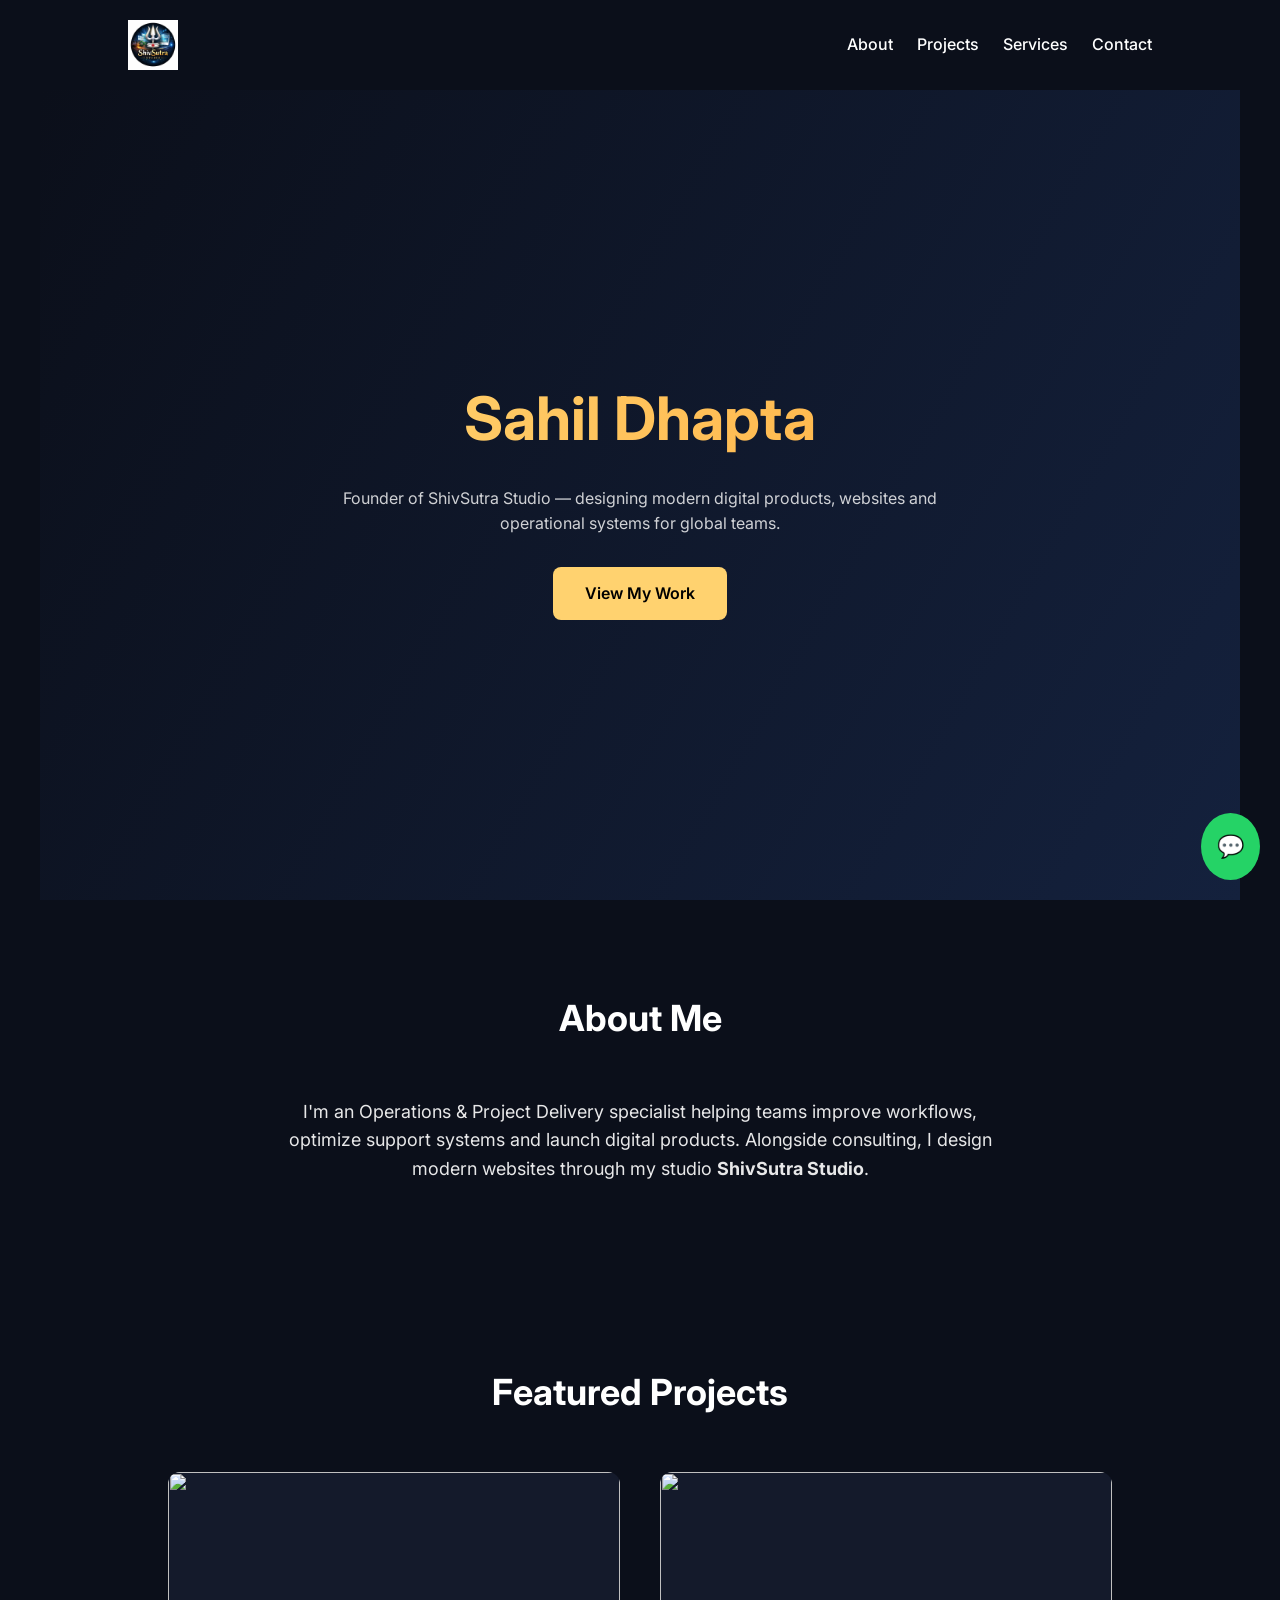
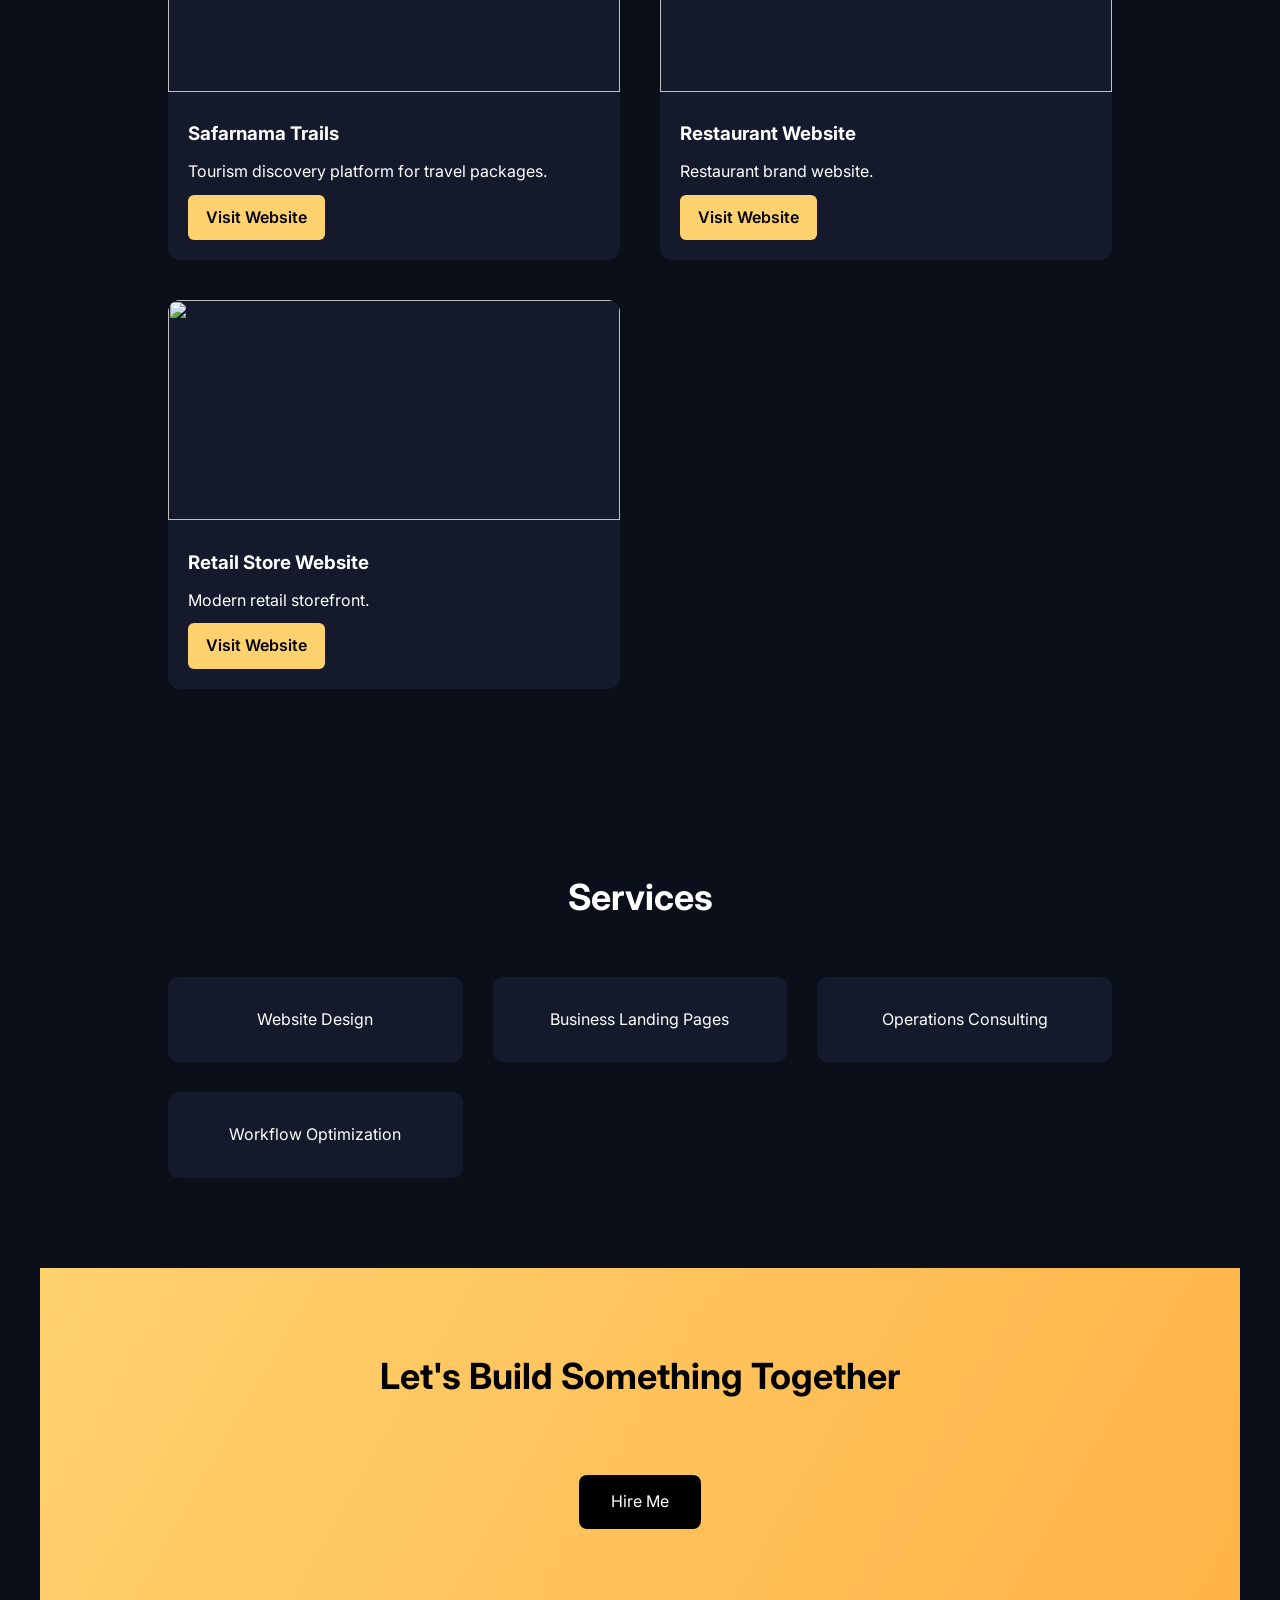
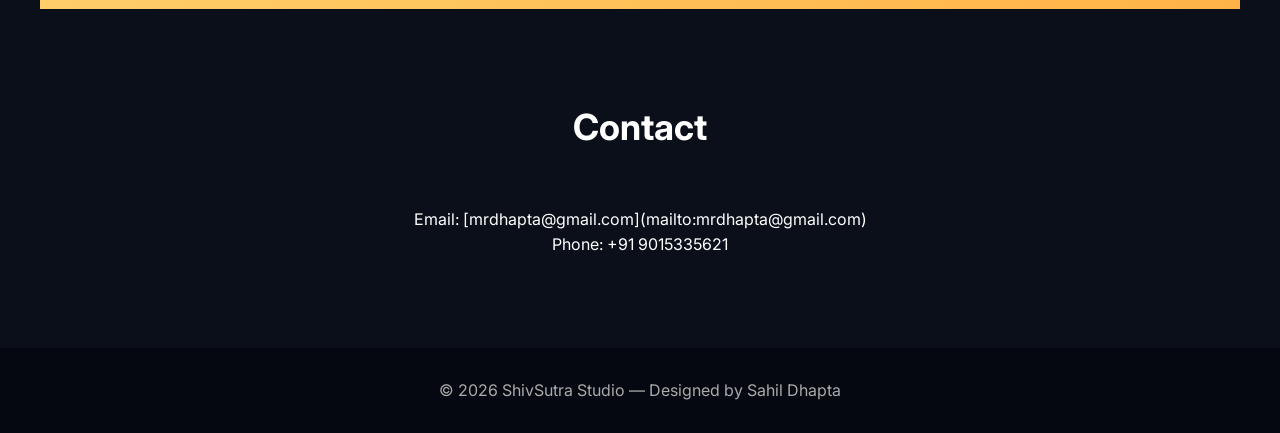
==== commit 7b22b24e: "Update index.html" ====
--- a/index.html
+++ b/index.html
@@ -7,287 +7,397 @@
 <meta charset="UTF-8">
 <meta name="viewport" content="width=device-width, initial-scale=1.0">
 
-<title>Sahil Dhapta | Operations & Project Delivery Portfolio</title>
-
-<link rel="stylesheet" href="style.css">
+<title>Sahil Dhapta | ShivSutra Studio</title>
 
 <link href="https://fonts.googleapis.com/css2?family=Inter:wght@300;400;600;700&display=swap" rel="stylesheet">
 
+<style>
+
+*{
+margin:0;
+padding:0;
+box-sizing:border-box;
+}
+
+body{
+font-family:'Inter',sans-serif;
+background:#0b0f1a;
+color:white;
+line-height:1.6;
+}
+
+/* NAVBAR */
+
+nav{
+display:flex;
+justify-content:space-between;
+align-items:center;
+padding:20px 10%;
+background:#0b0f1a;
+position:sticky;
+top:0;
+z-index:10;
+}
+
+nav img{
+height:50px;
+}
+
+nav a{
+color:white;
+text-decoration:none;
+margin-left:20px;
+font-weight:500;
+}
+
+nav a:hover{
+color:#ffd26f;
+}
+
+/* HERO */
+
+.hero{
+min-height:90vh;
+display:flex;
+align-items:center;
+justify-content:center;
+text-align:center;
+padding:40px;
+background:linear-gradient(120deg,#0b0f1a,#14213d);
+}
+
+.hero h1{
+font-size:60px;
+background:linear-gradient(90deg,#ffd26f,#ffb347);
+-webkit-background-clip:text;
+-webkit-text-fill-color:transparent;
+}
+
+.hero p{
+max-width:650px;
+margin-top:20px;
+opacity:.8;
+}
+
+.hero-btn{
+display:inline-block;
+margin-top:30px;
+background:#ffd26f;
+color:black;
+padding:14px 32px;
+border-radius:8px;
+text-decoration:none;
+font-weight:600;
+}
+
+/* SECTIONS */
+
+section{
+padding:90px 10%;
+max-width:1200px;
+margin:auto;
+}
+
+h2{
+text-align:center;
+font-size:36px;
+margin-bottom:50px;
+}
+
+/* ABOUT */
+
+.about{
+text-align:center;
+max-width:750px;
+margin:auto;
+font-size:18px;
+opacity:.9;
+}
+
+/* PROJECTS */
+
+.projects{
+display:grid;
+grid-template-columns:repeat(auto-fit,minmax(300px,1fr));
+gap:40px;
+}
+
+.project{
+background:#141a2b;
+border-radius:12px;
+overflow:hidden;
+transition:.3s;
+}
+
+.project:hover{
+transform:translateY(-8px);
+box-shadow:0 20px 40px rgba(0,0,0,.4);
+}
+
+.project img{
+width:100%;
+height:220px;
+object-fit:cover;
+}
+
+.project-content{
+padding:20px;
+}
+
+.project-content h3{
+margin-bottom:10px;
+}
+
+.project-content a{
+display:inline-block;
+margin-top:10px;
+background:#ffd26f;
+color:black;
+padding:10px 18px;
+border-radius:6px;
+text-decoration:none;
+font-weight:600;
+}
+
+/* SERVICES */
+
+.services{
+display:grid;
+grid-template-columns:repeat(auto-fit,minmax(240px,1fr));
+gap:30px;
+}
+
+.service{
+background:#141a2b;
+padding:30px;
+border-radius:10px;
+text-align:center;
+}
+
+/* CTA */
+
+.cta{
+text-align:center;
+padding:80px 20px;
+background:linear-gradient(120deg,#ffd26f,#ffb347);
+color:black;
+}
+
+.cta a{
+display:inline-block;
+margin-top:20px;
+background:black;
+color:white;
+padding:14px 32px;
+border-radius:8px;
+text-decoration:none;
+}
+
+/* CONTACT */
+
+.contact{
+text-align:center;
+}
+
+.whatsapp{
+position:fixed;
+bottom:20px;
+right:20px;
+background:#25D366;
+color:white;
+padding:16px;
+border-radius:50%;
+font-size:22px;
+text-decoration:none;
+}
+
+/* FOOTER */
+
+footer{
+text-align:center;
+padding:30px;
+background:#050810;
+color:#aaa;
+}
+
+</style>
+
 </head>
 
 <body>
 
-<header>
-
-<div class="hero">
-
-<img src="logo.png" class="logo">
-
-<img src="profile.jpg" class="profile">
+<!-- NAVBAR -->
+
+<nav>
+
+<img src="logo.png">
 
 <div>
 
+<a href="#about">About</a> <a href="#projects">Projects</a> <a href="#services">Services</a> <a href="#contact">Contact</a>
+
+</div>
+
+</nav>
+
+<!-- HERO -->
+
+<section class="hero">
+
+<div>
+
 <h1>Sahil Dhapta</h1>
 
-<p class="tagline">
-Operations & Project Delivery Specialist
+<p>
+
+Founder of ShivSutra Studio — designing modern digital products,
+websites and operational systems for global teams.
+
 </p>
 
+<a class="hero-btn" href="#projects">View My Work</a>
+
+</div>
+
+</section>
+
+<!-- ABOUT -->
+
+<section id="about">
+
+<h2>About Me</h2>
+
+<p class="about">
+
+I'm an Operations & Project Delivery specialist helping teams improve
+workflows, optimize support systems and launch digital products.
+
+Alongside consulting, I design modern websites through my studio <strong>ShivSutra Studio</strong>.
+
+</p>
+
+</section>
+
+<!-- PROJECTS -->
+
+<section id="projects">
+
+<h2>Featured Projects</h2>
+
+<div class="projects">
+
+<div class="project">
+
+<img src="https://image.thum.io/get/width/900/https://thesafarnamatrails.netlify.app">
+
+<div class="project-content">
+
+<h3>Safarnama Trails</h3>
+
+<p>Tourism discovery platform for travel packages.</p>
+
+<a href="https://thesafarnamatrails.netlify.app">Visit Website</a>
+
+</div>
+
+</div>
+
+<div class="project">
+
+<img src="https://image.thum.io/get/width/900/https://restraunt3015.vercel.app">
+
+<div class="project-content">
+
+<h3>Restaurant Website</h3>
+
+<p>Restaurant brand website.</p>
+
+<a href="https://restraunt3015.vercel.app/index.html">Visit Website</a>
+
+</div>
+
+</div>
+
+<div class="project">
+
+<img src="https://image.thum.io/get/width/900/https://retail-orcin.vercel.app">
+
+<div class="project-content">
+
+<h3>Retail Store Website</h3>
+
+<p>Modern retail storefront.</p>
+
+<a href="https://retail-orcin.vercel.app">Visit Website</a>
+
+</div>
+
+</div>
+
+</div>
+
+</section>
+
+<!-- SERVICES -->
+
+<section id="services">
+
+<h2>Services</h2>
+
+<div class="services">
+
+<div class="service">
+Website Design
+</div>
+
+<div class="service">
+Business Landing Pages
+</div>
+
+<div class="service">
+Operations Consulting
+</div>
+
+<div class="service">
+Workflow Optimization
+</div>
+
+</div>
+
+</section>
+
+<!-- CTA -->
+
+<section class="cta">
+
+<h2>Let's Build Something Together</h2>
+
+<a href="https://wa.me/919015335621">Hire Me</a>
+
+</section>
+
+<!-- CONTACT -->
+
+<section id="contact" class="contact">
+
+<h2>Contact</h2>
+
 <p>
-Helping global teams improve workflows,
-optimize support operations and deliver digital projects.
+
+Email: [mrdhapta@gmail.com](mailto:mrdhapta@gmail.com) <br>
+Phone: +91 9015335621
+
 </p>
 
-</div>
-
-</div>
-
-</header>
-
-<!-- NAVIGATION BOXES -->
-
-<section class="nav-box-section">
-
-<div class="nav-grid">
-
-<a href="#about" class="nav-box">About</a>
-
-<a href="#impact" class="nav-box">Impact</a>
-
-<a href="#cases" class="nav-box">Case Studies</a>
-
-<a href="#projects" class="nav-box">Projects</a>
-
-<a href="#tools" class="nav-box">Tools</a>
-
-<a href="#contact" class="nav-box">Contact</a>
-
-</div>
-
-</section>
-
-<!-- ABOUT -->
-
-<section id="about">
-
-<h2>About Me</h2>
-
-<div class="about-box">
-
-<p>
-
-I'm <strong>Sahil Dhapta</strong>, an Operations and Project Delivery
-specialist with experience managing enterprise client workflows,
-support operations and digital project execution.
-
-</p>
-
-<p>
-
-My focus is helping global teams improve operational efficiency,
-optimize communication workflows and deliver projects with
-high reliability and SLA compliance.
-
-</p>
-
-<p>
-
-Alongside operations consulting, I also design and launch
-modern digital products and websites through my creative
-studio <strong>ShivSutra Studio</strong>.
-
-</p>
-
-</div>
-
-</section>
-
-<!-- IMPACT -->
-
-<section id="impact">
-
-<h2>Operational Impact</h2>
-
-<div class="impact-grid">
-
-<div class="impact-card">
-<h3>5+</h3>
-<p>Enterprise Clients Managed</p>
-</div>
-
-<div class="impact-card">
-<h3>150+</h3>
-<p>Monthly Service Cases</p>
-</div>
-
-<div class="impact-card">
-<h3>30%</h3>
-<p>Repeat Issue Reduction</p>
-</div>
-
-<div class="impact-card">
-<h3>98%</h3>
-<p>SLA Compliance</p>
-</div>
-
-</div>
-
-</section>
-
-<!-- CASE STUDIES -->
-
-<section id="cases">
-
-<h2>Consulting Case Studies</h2>
-
-<div class="case-grid">
-
-<div class="case-card" onclick="openCase('case1')">HR Query Resolution</div>
-
-<div class="case-card" onclick="openCase('case2')">Client Communication Workflow</div>
-
-<div class="case-card" onclick="openCase('case3')">Support Performance Analytics</div>
-
-<div class="case-card" onclick="openCase('case4')">Remote Hiring Workflow</div>
-
-<div class="case-card" onclick="openCase('case5')">Remote Team Productivity</div>
-
-<div class="case-card" onclick="openCase('case6')">Operations Workflow Optimization</div>
-
-</div>
-
-</section>
-
-<section id="case-detail" class="hidden">
-
-<h2 id="case-title"></h2>
-
-<div class="dashboard">
-
-<p id="case-problem"></p>
-
-<p id="case-solution"></p>
-
-<p id="case-impact"></p>
-
-</div>
-
-<div id="workflow" class="workflow"></div>
-
-</section>
-
-<!-- PROJECTS -->
-
-<section id="projects">
-
-<h2>Digital Projects Delivered</h2>
-
-<div class="projects-grid">
-
-<div class="project-card">
-
-<h3>Safarnama Trails</h3>
-
-<p>Tourism discovery platform for travel packages.</p>
-
-<a href="https://thesafarnamatrails.netlify.app/" target="_blank">
-Visit Website
-</a>
-
-</div>
-
-<div class="project-card">
-
-<h3>ShivSutra Studio</h3>
-
-<p>Portfolio website for web development services.</p>
-
-<a href="https://shivsutrastudio.vercel.app/" target="_blank">
-Visit Website
-</a>
-
-</div>
-
-<div class="project-card">
-
-<h3>Restaurant Website</h3>
-
-<p>Restaurant landing page for menu and brand showcase.</p>
-
-<a href="https://restraunt3015.vercel.app/index.html" target="_blank">
-Visit Website
-</a>
-
-</div>
-
-<div class="project-card">
-
-<h3>Retail Store Website</h3>
-
-<p>Modern retail storefront showcasing products, promotions and responsive UI.</p>
-
-<a href="https://retail-orcin.vercel.app/" target="_blank">
-Visit Website
-</a>
-
-</div>
-
-</div>
-
-</section>
-
-<!-- TOOLS -->
-
-<section id="tools">
-
-<h2>Tools & Systems</h2>
-
-<div class="tools">
-
-<span>Jira</span> <span>Workday</span> <span>Tableau</span> <span>Cognos</span> <span>Excel Analytics</span> <span>SharePoint</span>
-
-</div>
-
-</section>
-
-<!-- CONTACT -->
-
-<section id="contact">
-
-<h2>Let's Work Together</h2>
-
-<p>
-If your organization is improving support operations,
-customer success workflows or remote team productivity,
-I'm open to collaboration.
-</p>
-
-<div class="contact-box">
-
-<p><strong>Email:</strong> mrdhapta@gmail.com</p>
-
-<p><strong>Phone / WhatsApp:</strong> +91 9015335621</p>
-
-<p>
-<strong>LinkedIn:</strong>
-<a href="https://linkedin.com/in/sahil-dhapta" target="_blank">
-linkedin.com/in/sahil-dhapta
-</a>
-</p>
-
-</div>
-
-<a class="whatsapp-btn"
-href="https://wa.me/919015335621"
-target="_blank">
-
-Chat on WhatsApp
-
-</a>
-
-</section>
-
-<script src="script.js"></script>
+</section>
+
+<a class="whatsapp" href="https://wa.me/919015335621">💬</a>
+
+<footer>
+
+© 2026 ShivSutra Studio — Designed by Sahil Dhapta
+
+</footer>
 
 </body>
 </html>
